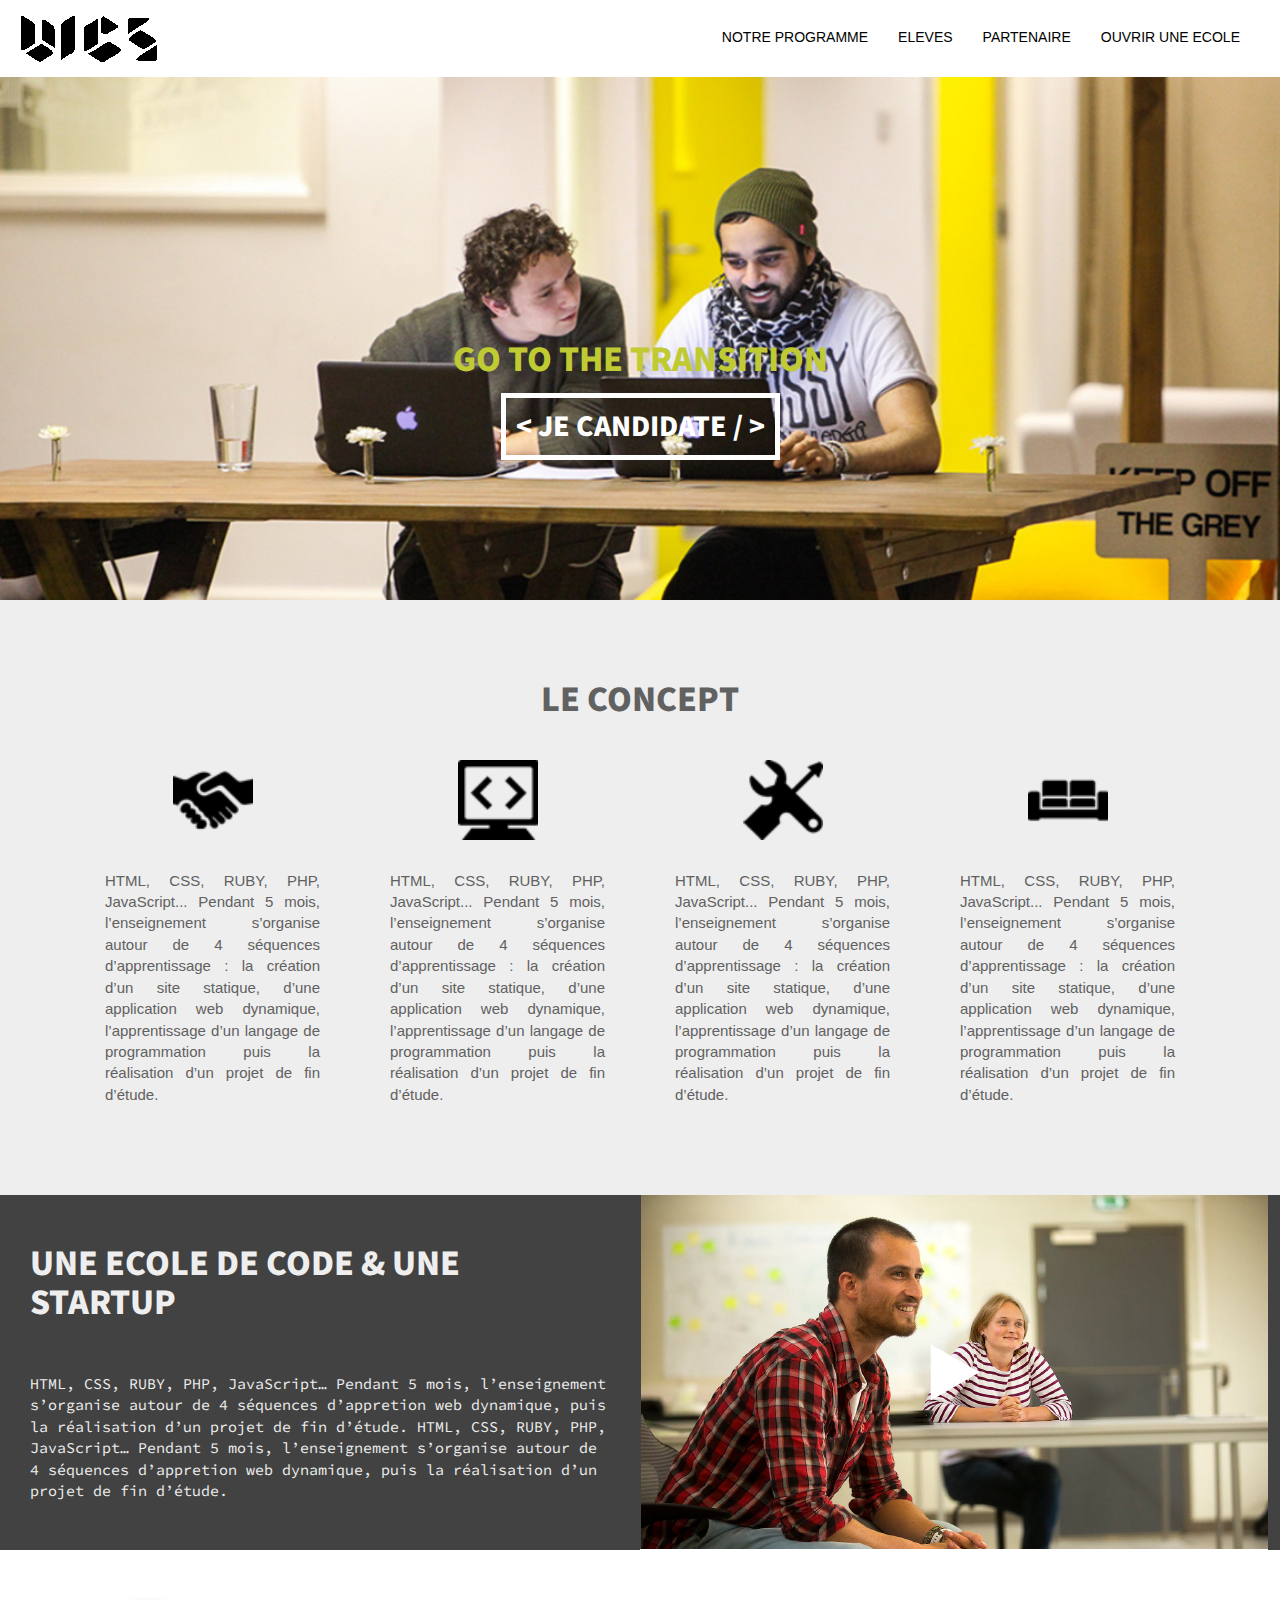
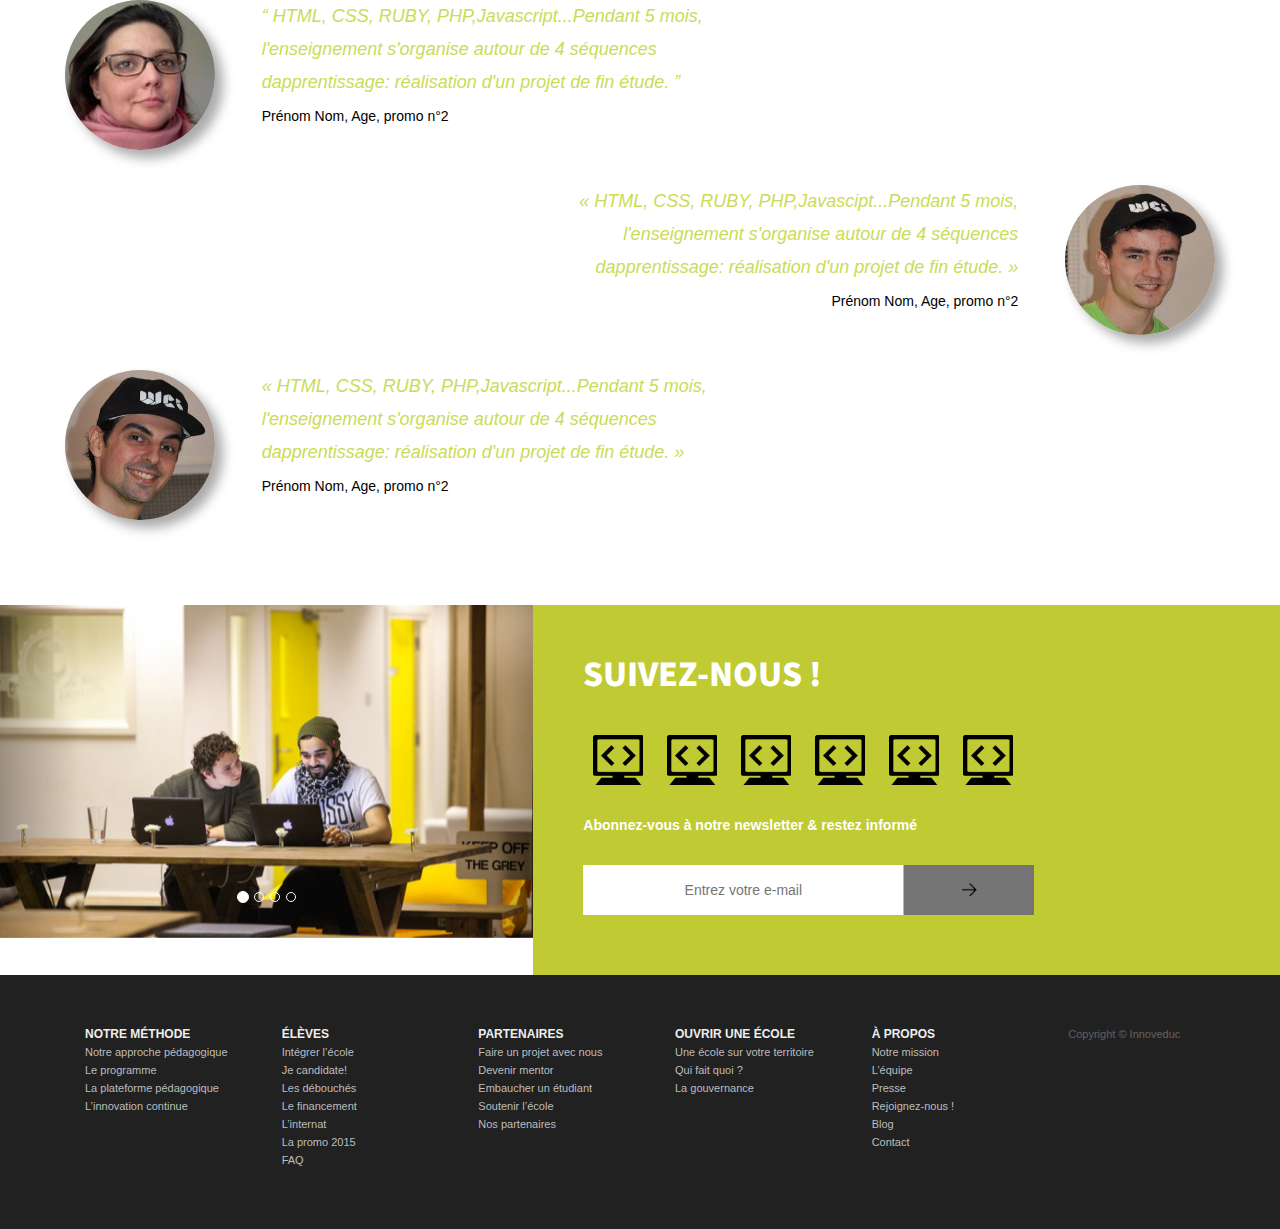
==== homepage.html @ 8ee97c70 "Refonte video" ====
<!DOCTYPE html>
<html>
	<head>
		<meta charset="utf-8">
		<meta http-equive="X-UA-Compatible" content="IE=edge">
		<title>Wild Code School</title>
		<meta name="description" content="ecole de code">
		<link rel="stylesheet" href="css/bootstrap.css">
		<link rel="stylesheet" href="css/style.css">
		<link href='https://fonts.googleapis.com/css?family=Source+Sans+Pro:400,700,900,600,300|Source+Code+Pro:400,500,600,700,900,300' rel='stylesheet' type='text/css'>
	    <!--[if lt IE 9]>
	    	<script src="https://oss.maxcdn.com/html5shiv/3.7.2/html5shiv.min.js"></script>
	    	<script src="https://oss.maxcdn.com/respond/1.4.2/respond.min.js"></script>
	    <![endif]-->
	    <link href="#" rel="icon">
	</head>

	<body>
		<section class="header">
			<div class="container">
				<div class="row">
					<div class="navbar navbar-fixed-top">
						<div class="container nav_bar_contain">
							<div class="navbar-header">
								<a href="#" class="navbar-brand"><img src="img/logo.png" alt="logo wcs"/></a>
								<button class="navbar-toggle" data-toggle="collapse" data-target=".navHeaderCollapse">
									<span class="icon-bar"></span>
									<span class="icon-bar"></span>
									<span class="icon-bar"></span>
								</button>
							</div>
							<div class="collapse navbar-collapse navHeaderCollapse nav_bar_menu">
								<ul class="nav navbar-nav navbar-right">
									<li><a href="#">NOTRE PROGRAMME</a></li>
									<li><a href="#">ELEVES</a></li>
									<li><a href="#">PARTENAIRE</a></li>
									<li><a href="#">OUVRIR UNE ECOLE</a></li>
								</ul>
							</div>
						</div>
					</div>
				</div>
				<div class="row accroche">
					<h1>Go to the transition</h1>
				</div>
				<div class="row bouton">
					<h2><a href="#" alt="je candidate"><span class="bouton_candidat">&lt Je candidate &#47 &gt</span></a></h2>
				</div>
			</div>
		</section>

		<section id="concept">
			<div class="container">
				<h1>Le concept</h1>
				<div class ="row">
					<div class="col-md-3 col-sm-6 col-xs-12">
						<img src="img/concept/handshake-black-50.png" alt="#" />
						<p>HTML, CSS, RUBY, PHP, JavaScript... Pendant 5 mois, l’enseignement s’organise autour de 4 séquences d’apprentissage : la création d’un site statique, d’une application web dynamique, l’apprentissage d’un langage de programmation puis la réalisation d’un projet de fin d’étude.</p>
					</div>
					<div class="col-md-3 col-sm-6 col-xs-12">
						<img src="img/concept/screencode-black-50.png" alt="#" />
						<p>HTML, CSS, RUBY, PHP, JavaScript... Pendant 5 mois, l’enseignement s’organise autour de 4 séquences d’apprentissage : la création d’un site statique, d’une application web dynamique, l’apprentissage d’un langage de programmation puis la réalisation d’un projet de fin d’étude.</p>
					</div>
					<div class="col-md-3 col-sm-6 col-xs-12">
						<img src="img/concept/screwdriver-black-50.png" alt="#" />
						<p>HTML, CSS, RUBY, PHP, JavaScript... Pendant 5 mois, l’enseignement s’organise autour de 4 séquences d’apprentissage : la création d’un site statique, d’une application web dynamique, l’apprentissage d’un langage de programmation puis la réalisation d’un projet de fin d’étude.</p>
					</div>
					<div class="col-md-3 col-sm-6 col-xs-12">
						<img src="img/concept/sofa-black-50.png" alt="#" />
						<p>HTML, CSS, RUBY, PHP, JavaScript... Pendant 5 mois, l’enseignement s’organise autour de 4 séquences d’apprentissage : la création d’un site statique, d’une application web dynamique, l’apprentissage d’un langage de programmation puis la réalisation d’un projet de fin d’étude.</p>
					</div>
				</div>  <!-- FIN DIV .row -->
			</div>   <!--FIN DIV .containre #CONCEPT -->
		</section>

		<section id="section_video">
			<div class="video">
				<h1>une ecole de code & une startup</h1>
				<p>HTML, CSS, RUBY, PHP, JavaScript… Pendant 5 mois, l’enseignement s’organise autour de 4 séquences d’appretion web dynamique, puis la réalisation d’un projet de fin d’étude.
				HTML, CSS, RUBY, PHP, JavaScript… Pendant 5 mois, l’enseignement s’organise autour de 4 séquences d’appretion web dynamique, puis la réalisation d’un projet de fin d’étude.
				</p>
			</div>
			<div class="video">
				<img src="img/image_video.png">
			</div>
		</section>
		<!-- <section id="section_video">
			<div class="row">
				<div class="col-xs-12 col-sm-12 col-md-6 text-video" >
					<h1>une ecole de code & une startup</h1>
					<p>HTML, CSS, RUBY, PHP, JavaScript… Pendant 5 mois, l’enseignement s’organise autour de 4 séquences d’appretion web dynamique, puis la réalisation d’un projet de fin d’étude.</p>
					<p>HTML, CSS, RUBY, PHP, JavaScript… Pendant 5 mois, l’enseignement s’organise autour de 4 séquences d’appretion web dynamique, puis la réalisation d’un projet de fin d’étude.
					HTML, CSS, RUBY, PHP, JavaScript… Pendant 5 mois, l’enseignement s’organise autour de 4 séquences d’appretion web dynamique, puis la réalisation d’un projet de fin d’étude.</p>
				</div>
				<div class="col-xs-12 col-sm-12 col-md-6 video">
					<img src="img/image_video.png">
				</div>
			</div>
		</section>-->

		<section id="temoignages">
			<div class="row">
				<div class="col-xs-12 col-md-2"> 
					<img class="tem1" src= "img/photo_temoignage_1.jpg" alt="photo de profil"/>
				</div>
				<div class="col-xs-12 col-md-9">
					<p class="Para">
					&ldquo; HTML, CSS, RUBY, PHP,Javascript...Pendant 5 mois, 
					l'enseignement s'organise autour de 4 séquences dapprentissage: réalisation d'un projet de fin étude. &rdquo;
					<br/><span>Prénom Nom, Age, promo n°2</span>
					</p>
				</div>
			</div>
			<div class="row">
				<div class="col-xs-12 col-md-2 col-md-push-10">
					<img class="tem2" src="img/photo_temoignage_2.jpg" alt="photo de profil"/>
				</div>
				<div class="col-xs-12 col-md-4 col-md-offset-6 col-md-pull-2">
					<p class="Parap">
					&#171; HTML, CSS, RUBY, PHP,Javascipt...Pendant 5 mois, 
					l'enseignement s'organise autour de 4 séquences dapprentissage: réalisation d'un projet de fin étude. &#187;
					<br/><span>Prénom Nom, Age, promo n°2</span>
					</p>
				</div>
			</div>
			<div class="row">
				<div class="col-xs-12 col-md-2">
					<img class= "tem3" src="img/photo_temoignage_3.jpg" alt="photo de profil"/>
				</div>
				<div class="col-xs-12 col-md-9">
					<p class="Para">
					&#171; HTML, CSS, RUBY, PHP,Javascript...Pendant 5 mois, 
					l'enseignement s'organise autour de 4 séquences dapprentissage: réalisation d'un projet de fin étude. &#187;
					<br/><span>Prénom Nom, Age, promo n°2</span>
					</p>
				</div>
			</div>
		</section>

		<section id="evenement">
			<div class="container">
				<div class="row">
					<div class="col-xs-12 col-sm-5" id="slider">
						<div id="myCarousel" class="carousel slide" data-ride="carousel">
							<!-- Indicators -->
							<ol class="carousel-indicators">
								<li data-target="#myCarousel" data-slide-to="0" class="active"></li>
								<li data-target="#myCarousel" data-slide-to="1"></li>
								<li data-target="#myCarousel" data-slide-to="2"></li>
								<li data-target="#myCarousel" data-slide-to="3"></li>
							</ol>
							<!-- Wrapper for slides -->
							<div class="carousel-inner" role="listbox">
								<div class="item active">
									<img src="img/coworking2.jpg" alt="Coworking" />
								</div>
								<div class="item">
									<img src="img/image_video.png" alt="image_video" />
								</div>
							</div>
							<!-- Left and right controls -->
							<a class="left carousel-control" href="#myCarousel" role="button" data-slide="prev">
								<span class="glyphicon glyphicon-chevron-left" aria-hidden="true"></span>
								<span class="sr-only">Previous</span>
							</a>
							<a class="right carousel-control" href="#myCarousel" role="button" data-slide="next">
								<span class="glyphicon glyphicon-chevron-right" aria-hidden="true"></span>
								<span class="sr-only">Next</span>
							</a>
							</div>
					</div>
					<div class="col-xs-12 col-sm-7" id="newsletter">
						<h1>Suivez-nous !</h1>
						<div class="social">
						<img src="img/concept/screencode-black-50.png" alt="#" />
						<img src="img/concept/screencode-black-50.png" alt="#" />
						<img src="img/concept/screencode-black-50.png" alt="#" />
						<img src="img/concept/screencode-black-50.png" alt="#" />
						<img src="img/concept/screencode-black-50.png" alt="#" />
						<img src="img/concept/screencode-black-50.png" alt="#" />
					</div>
						<p>Abonnez-vous à notre newsletter & restez informé</p>
						<form method="#" action="#">
							<input type="email" placeholder="Entrez votre e-mail"/>
							<input src="img/arrow-right.png" type="image" Value="submit" align="middle"/>
						</form>
					</div>
				</div>
			</div><!-- FIN DIV .container #EVENEMENT -->
		</section>

		<section class="footer">
			<div class="container">
				<div class="row">
					<div class="col-md-2 col-sm-4 col-xs-6">
						<ul>
							<li class="first_field">NOTRE MÉTHODE</li>
							<li>Notre approche pédagogique</li>
							<li>Le programme</li>
							<li>La plateforme pédagogique</li>
							<li>L’innovation continue</li>
						</ul>
					</div>
					<div class="col-md-2 col-sm-4 col-xs-6">
						<ul>
							<li class="first_field">ÉLÈVES</li>
							<li>Intégrer l’école</li>
							<li>Je candidate!</li>
							<li>Les débouchés</li>
							<li>Le financement</li>
							<li>L’internat</li>
							<li>La promo 2015</li>
							<li>FAQ</li>
						</ul>
					</div>
					<div class="col-md-2 col-sm-4 col-xs-6">
						<ul>
							<li class="first_field">PARTENAIRES</li>
							<li>Faire un projet avec nous</li>
							<li>Devenir mentor</li>
							<li>Embaucher un étudiant</li>
							<li>Soutenir l’école</li>
							<li>Nos partenaires</li>
						</ul>
					</div>
					<div class="col-md-2 col-sm-4 col-xs-6">
						<ul>
							<li class="first_field">OUVRIR UNE ÉCOLE</li>
							<li>Une école sur votre territoire</li>
							<li>Qui fait quoi ?</li>
							<li>La gouvernance</li>
						</ul>
					</div>
					<div class="col-md-2 col-sm-4 col-xs-6">
						<ul>
							<li class="first_field">À PROPOS</li>
							<li>Notre mission</li>
							<li>L’équipe</li>
							<li>Presse</li>
							<li>Rejoignez-nous !</li>
							<li>Blog</li>
							<li>Contact</li>
						</ul>	
					</div>
					<div class="col-md-2 col-sm-4 col-xs-6">
						<ul>
							<li class="copyright">Copyright © Innoveduc</li>
						</ul>
					</div>
				</div>
			</div>
		</section>
		<script src="js/jquery.js"></script>
		<script src="js/bootstrap.js"></script>
	</body>
</html>
---- css/style.css ----
/*------------------------------------*\
    $Tables des matieres

GENERAL..............CSS général du site ;
NAVBAR...............Style du menu de navigation ;
HEADER---------------Style bloc: NAV + IMG PREZ;
CONCEPT..............Style bloc: concept ;
VIDEO----------------Style bloc: Vidéo + Texte ;
TEMOIGNAGES..........Style bloc: Témoignages des élèves ;
EVENEMENT------------Style bloc: "suivez nous" / Slider des évènements ;
NEWSLETTER...........Style bloc: "Suivez-nous" / Inscription newsletter ;
FOOTER...............Style bloc: footer ;

	Faites une recherche (CTRL+F) de $ puis entrer pour naviguer entre les 
	différentes sections du document.

*** /!\ RESPONSIVE------>> En bas de chaque section


\*------------------------------------*/




/*------------------------------------*\
    			$  GENERAL
\*------------------------------------*/

body{
	margin: 0;
}

.row{
	padding: 0;
	margin: 0;
}

.container{
	width: 100%;
	padding-right: 0px;
    padding-left: 0px;
}

h1, h2, h3, h4, h5, h6{
	text-transform: uppercase;
	font-family: 'Source Sans Pro', sans-serif;
	font-weight: 800;
}

img{
	max-width: 100%;
	height: auto;
}

/*---- RESPONSIVE GENERAL------*/
/*
@media (max-width: 768px) {   /* < 768px est la définition d'un smartphone pour Bootstrap 
														= Restons sur lâ même convention... (?)*/  /*
	
} */


/*------------------------------------*\
    			$ Navbar
\*------------------------------------*/

.nav_bar_contain{
	height: 77px;
	padding-left: 20px;
	padding-right: 40px;
	background: rgb(255,255,255);
}

.nav_bar_menu{
	margin-top: 12px;
}

.nav_bar_menu{
	background-color: rgba(255,255,255,0.8);
}

.nav > li > a:hover{
  text-decoration: none;
  background-color: none;
}
.nav > li > a:focus{
	background-color: none;
}

.nav_bar_menu a{
	color: black;
	text-transform: none;
}

.navbar-toggle{
	margin-top: 20px;
	background: rgba(0,0,0,0.5);
}

.navbar-toggle .icon-bar {
	background-color: #cbdb57;
}


/*-------RESPONSIVE for NAVBAR---------*/

/*
@media (max-width: 768px) {   /* < 768px est la définition d'un smartphone pour Bootstrap 
														= Restons sur lâ même convention... (?)*/  /*
	
} */

/*------------------------------------*\
    			$ HEADER
\*------------------------------------*/

.header{
	background-image: url(../img/coworking2.jpg);
	background-repeat: no-repeat;
	background-size: cover;
	background-position: center;
	height: 600px;
	position: relative;
}

.accroche{
	width: 100%;
	height: 50px;
	position: absolute;
	bottom: 230px;
	text-align: center;
}

.accroche h1{
/*	color: #cbdb57*/;
	color: #C0CA33;
}

.bouton a:hover{
	text-decoration: none;
	/*color: green;*/
}

.bouton{
	width: 100%;
	height: 50px;
	position: absolute;
	bottom: 160px;
	text-align: center;
}

.bouton span{
	border: 5px solid #FEFEFE;
	color: white;
	padding: 7px 10px;
}

.bouton span:hover{
	background-color: #C0CA33;
}


/*---------RESPONSIVE for HEADER----------*/

/*
@media (max-width: 768px) {   /* < 768px est la définition d'un smartphone pour Bootstrap 
														= Restons sur lâ même convention... (?)*/  /*
	
} */

/*-------------------*\
	   $ CONCEPT
\*-------------------*/


#concept{
	text-align: center;
	padding: 50px 70px 70px 70px;
	color: #616161;
	background-color: #EEE;
}

#concept h1{ margin: 30px 0 30px 0;}

#concept p{
	text-align: justify;
	word-wrap: break-word;
	margin: 20px;
	font-size: 15px;
}

#concept img{   /* passage de 50px à 80px pour la taille des images
						--> Demander icônes "concept" en 80/80px *.png au graphiste ou *.svg  */
	height: 80px;
	width: 80px;
	margin: 10px;
}



/*----RESPONSIVE for CONCEPT -----*/

@media (max-width: 768px){    /* < 768px est la définition d'un smartphone pour Bootstrap 
														= Restons sur lâ même convention... (?)*/
	#concept{padding: 10px;}
	#concept img{margin-bottom: 0px;}
	#concept p{margin: 15px 10px 40px;}
}




/*------------------------------------*\
    			$ VIDEO
\*------------------------------------*/

#section_video{
	font-size: 0;
	color: #EEEEEE;
		background: #424242;
}

.video{
	width: 50%;
	display: inline-block;
	vertical-align: middle;
}

.video h1{
	padding: 20px 30px 10px 30px;
}

.video p{
	padding: 30px;
	color: #EEEEEE;
	font-family: 'Source Code Pro';
	font-size: 15px;
}

/*
#section_video{
	background: #424242;
	position: relative;
}

/*.text-video{
	display: inline-block;
	vertical-align: middle; */
/*	position: absolute;
	top: 50%;
	left: 25%;
	transform: translate(-20%, 6%);
}*/
/*
.text-video{margin: 15px 10px;}

.text-video h1{margin-bottom: 20px;}

#section_video p, #section_video h1{
	text-align: left;
	color: #EEEEEE;
}

#section_video p{
	font-family: 'Source Code Pro';
	font-size: 15px;
}

.video{padding: 0;}

.video img{width: 100%;}
*/



/*........RESPONSIVE for VIDEO.........*/

@media (max-width: 768px) {/* < 768px est la définition d'un smartphone pour Bootstrap 
														= Restons sur lâ même convention... (?)*/
	.video img {text-align: center;}

	#section_video h1, #section_video p{
		text-align: center;
		padding: 10px 8px;
		margin-top: 0;
	}

	.video{
		display: block;
		width: 100%
	}
}


/*------------------------------------*\
    			$ TEMOIGNAGES
\*------------------------------------*/

#temoignages{
	margin: 50px;
}

.tem1{
	overflow: hidden;
	border-radius: 200px;
	width: 150px;
	height: 150px;
	margin: 0px auto 35px;
	box-shadow: 8px 8px 12px #AAA;
	float: left;
	display: block;
}

.vcenter{
  	align-items: center;
  	justify-content: center;
  	flex-direction: row;
	margin-bottom: 35px;	
	margin-left: 40px;
	margin-top: 40px;
}

.tem2{
	overflow: hidden;
	border-radius: 200px;
	width: 150px;
	height: 150px;
	margin: 0px auto 35px;
	box-shadow: 8px 8px 12px #AAA;
	float: right;
	display: block;
}

.tem3{
	overflow: hidden;
	border-radius: 200px;
	width: 150px;
	height: 150px;
	margin: 0px auto 35px;
	box-shadow: 8px 8px 12px #AAA;
	float: left;
	display: block;
}		

.Para{
	color: #cbdb57;
	text-align: left;
	font-size: 18px;
	width: 486px;
	line-height: 33px;
	font-style: italic;
	margin-bottom: 0;
}

.Parap{
	color: #cbdb57;
	text-align: right;
	font-size:18px;
	width: 486px;
	line-height: 33px;
	float: right;
	font-style: italic;
	margin-bottom: 0;
}

.Para span, .Parap span{
	color: black;
	font-style: normal;
	font-size: 14px;
}


/*---- RESPONSIVE for TEMOIGNGAGES------*/
/*
@media (max-width: 768px) {   /* < 768px est la définition d'un smartphone pour Bootstrap 
														= Restons sur lâ même convention... (?)*/  /*
	
} */


/*-------------------*\
	   $ EVENEMENT
\*-------------------*/


#slider{
    padding-left: 0px;
    padding-right: 0px;
}



/*-------- RESPONSIVE for EVENEMENT & SLIDER------*/

/*
@media (max-width: 768px) {   /* < 768px est la définition d'un smartphone pour Bootstrap 
														= Restons sur lâ même convention... (?)*/  /*
	
} */


/*-------------------*\
	   $ NEWSLETTER
\*-------------------*/

#newsletter{
	background-color: #C0CA33;
	padding: 30px;
	color: white;
	font-weight: 600;
	padding: 30px 50px;
}


.social img{margin: 30px 10px;}


#newsletter form{
	/*text-align: center;
	*/margin: 30px;
	margin-left: 0;
}

#newsletter form input{
	vertical-align: middle;
	border: none;
	height: 50px;
}
#newsletter input[type="email"]{
	width: 320px;
	color: black;
	padding: 5px;
	font-weight: normal;
	text-align: center;
}

#newsletter input[type="image"]{
	width: 130px;
	position: relative;
	left: -3px;
	background-color: #757575;
	padding: 15px 55px;
}


/*-------RESPONSIVE for NEWSLETTER -------*/

/*
@media (max-width: 768px) {   /* < 768px est la définition d'un smartphone pour Bootstrap 
														= Restons sur lâ même convention... (?)*/  /*
	
} */


/*------------------------------------*\
    			$ FOOTER
\*------------------------------------*/

.footer{
	padding: 50px 50px;
	background-color: #212121;
	line-height: 18px;
	font-size: 11px;
}


.footer li{
	color: #BDBDBD;
}
	
ul .first_field{
	font-weight: bold;
	color: #EEEEEE;
	font-size: 12px;
}

ul .copyright{
	color: #616161;
}

.footer div{
	padding: 0 0;
}

.footer ul{
	list-style: none;
	padding-left: 35px;
}

.p_concept p{
	margin: 0;
}

/*----- RESPONSIVE for FOOTER---------*/

/*
@media (max-width: 768px) {   /* < 768px est la définition d'un smartphone pour Bootstrap 
														= Restons sur lâ même convention... (?)*/  /*
	
} */
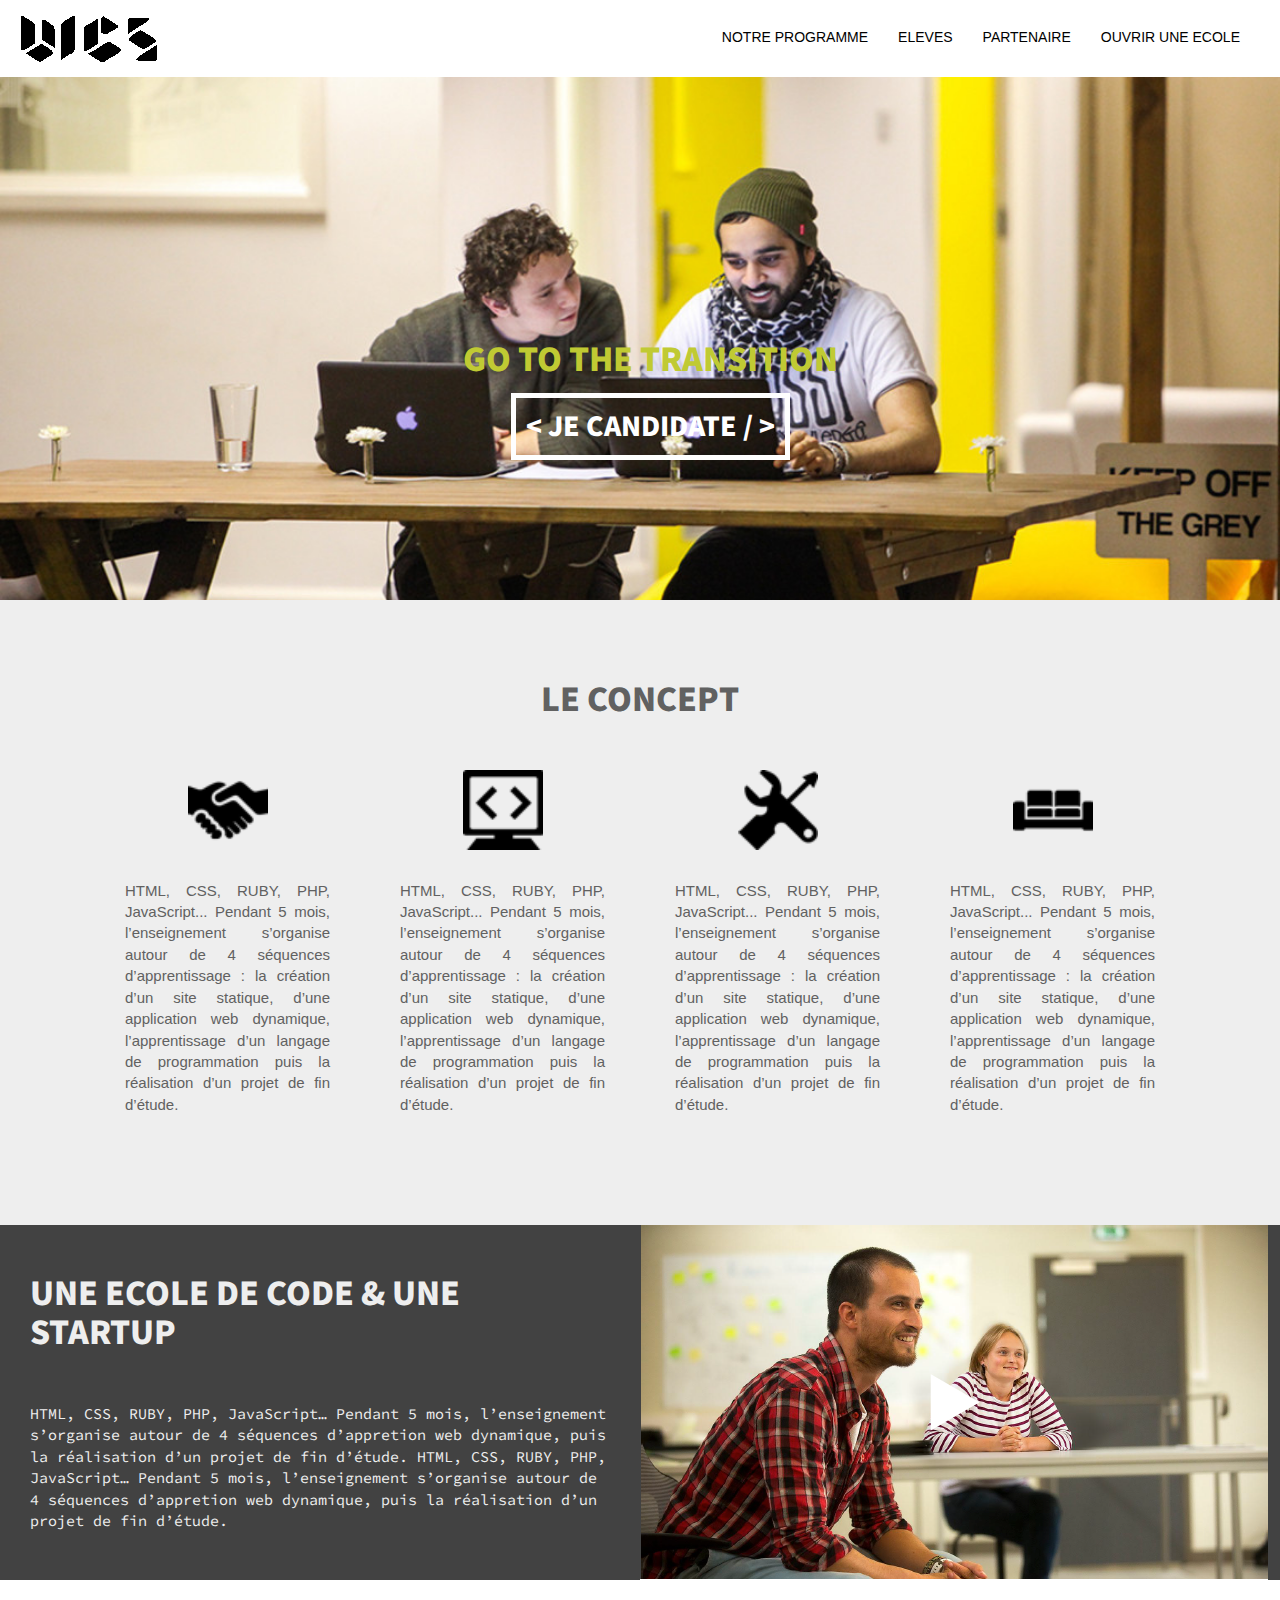
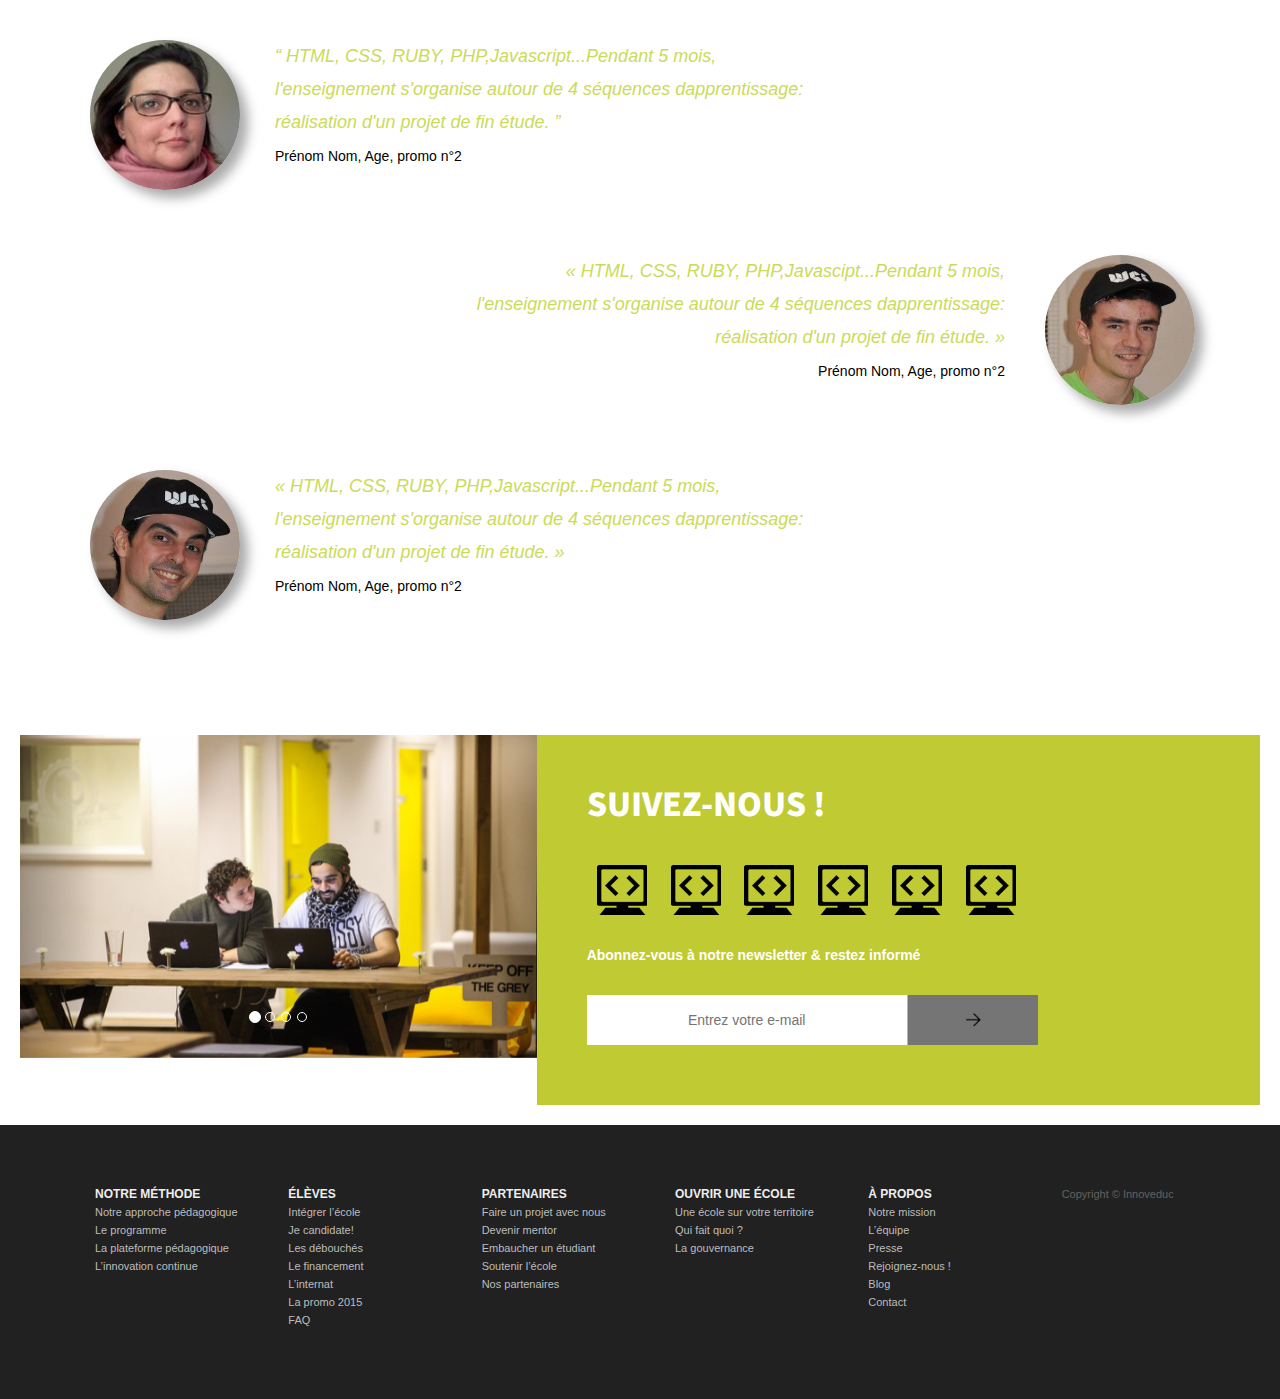
==== commit ffe21373: "Merge branch 'maxime' into develop" ====
--- a/homepage.html
+++ b/homepage.html
@@ -103,7 +103,7 @@
 				<div class="col-xs-12 col-md-2"> 
 					<img class="tem1" src= "img/photo_temoignage_1.jpg" alt="photo de profil"/>
 				</div>
-				<div class="col-xs-12 col-md-9">
+				<div class="col-xs-12 col-md-6 col-md offset-4" text-align="center">
 					<p class="Para">
 					&ldquo; HTML, CSS, RUBY, PHP,Javascript...Pendant 5 mois, 
 					l'enseignement s'organise autour de 4 séquences dapprentissage: réalisation d'un projet de fin étude. &rdquo;
@@ -115,11 +115,11 @@
 				<div class="col-xs-12 col-md-2 col-md-push-10">
 					<img class="tem2" src="img/photo_temoignage_2.jpg" alt="photo de profil"/>
 				</div>
-				<div class="col-xs-12 col-md-4 col-md-offset-6 col-md-pull-2">
+				<div class="col-xs-12 col-md-6 col-md-offset-4 col-md-pull-2"text-align="center">
 					<p class="Parap">
 					&#171; HTML, CSS, RUBY, PHP,Javascipt...Pendant 5 mois, 
 					l'enseignement s'organise autour de 4 séquences dapprentissage: réalisation d'un projet de fin étude. &#187;
-					<br/><span>Prénom Nom, Age, promo n°2</span>
+					<br/><span>Prénom Nom, Age, promo n°2</span>				
 					</p>
 				</div>
 			</div>
@@ -127,7 +127,7 @@
 				<div class="col-xs-12 col-md-2">
 					<img class= "tem3" src="img/photo_temoignage_3.jpg" alt="photo de profil"/>
 				</div>
-				<div class="col-xs-12 col-md-9">
+				<div class="col-xs-12 col-md-6 col-md offset-4" text-align="center">
 					<p class="Para">
 					&#171; HTML, CSS, RUBY, PHP,Javascript...Pendant 5 mois, 
 					l'enseignement s'organise autour de 4 séquences dapprentissage: réalisation d'un projet de fin étude. &#187;
--- a/css/style.css
+++ b/css/style.css
@@ -297,8 +297,13 @@
     			$ TEMOIGNAGES
 \*------------------------------------*/
 
+.row{margin: 10px;
+	padding: 10px 10px;
+}
+
 #temoignages{
 	margin: 50px;
+	
 }
 
 .tem1{
@@ -308,7 +313,6 @@
 	height: 150px;
 	margin: 0px auto 35px;
 	box-shadow: 8px 8px 12px #AAA;
-	float: left;
 	display: block;
 }
 
@@ -328,8 +332,8 @@
 	height: 150px;
 	margin: 0px auto 35px;
 	box-shadow: 8px 8px 12px #AAA;
+	display: block;
 	float: right;
-	display: block;
 }
 
 .tem3{
@@ -339,7 +343,6 @@
 	height: 150px;
 	margin: 0px auto 35px;
 	box-shadow: 8px 8px 12px #AAA;
-	float: left;
 	display: block;
 }		
 
@@ -347,17 +350,18 @@
 	color: #cbdb57;
 	text-align: left;
 	font-size: 18px;
-	width: 486px;
+	width: ;
 	line-height: 33px;
 	font-style: italic;
 	margin-bottom: 0;
+
 }
 
 .Parap{
 	color: #cbdb57;
 	text-align: right;
 	font-size:18px;
-	width: 486px;
+	width: ;
 	line-height: 33px;
 	float: right;
 	font-style: italic;
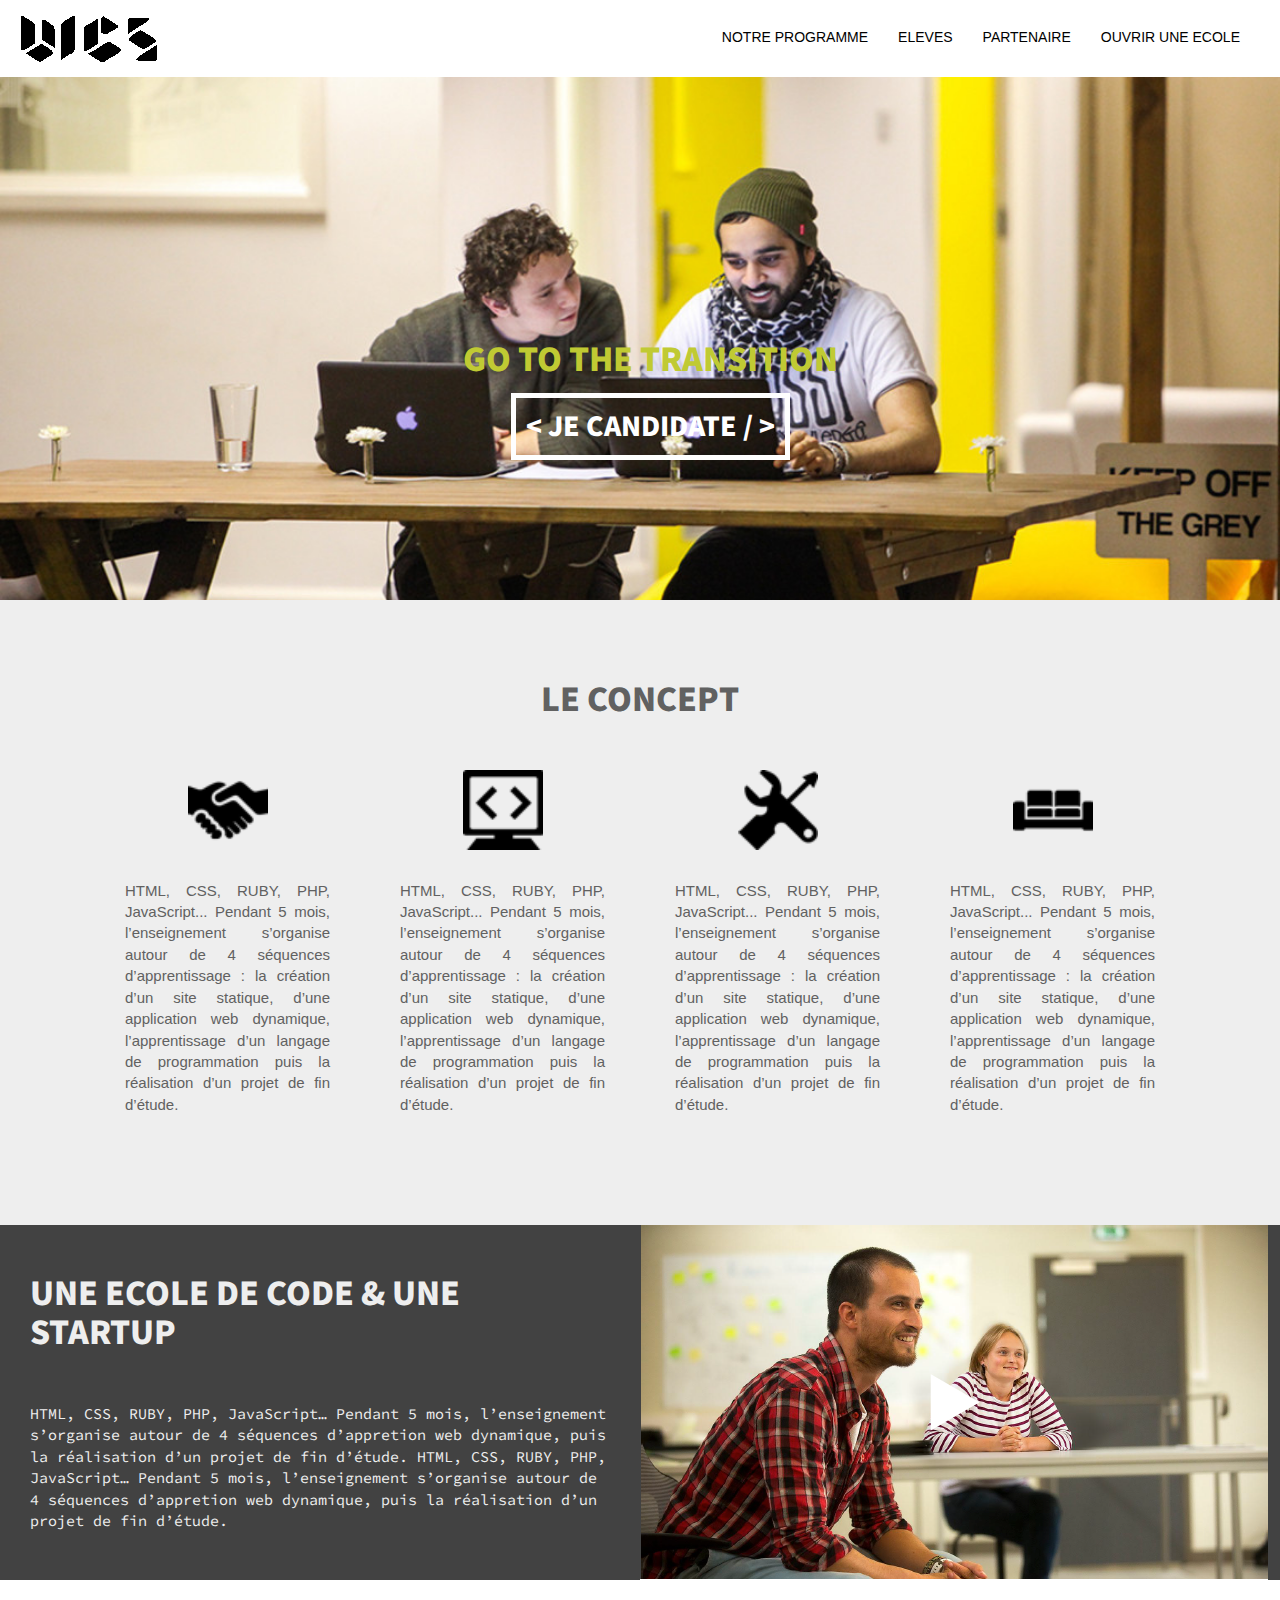
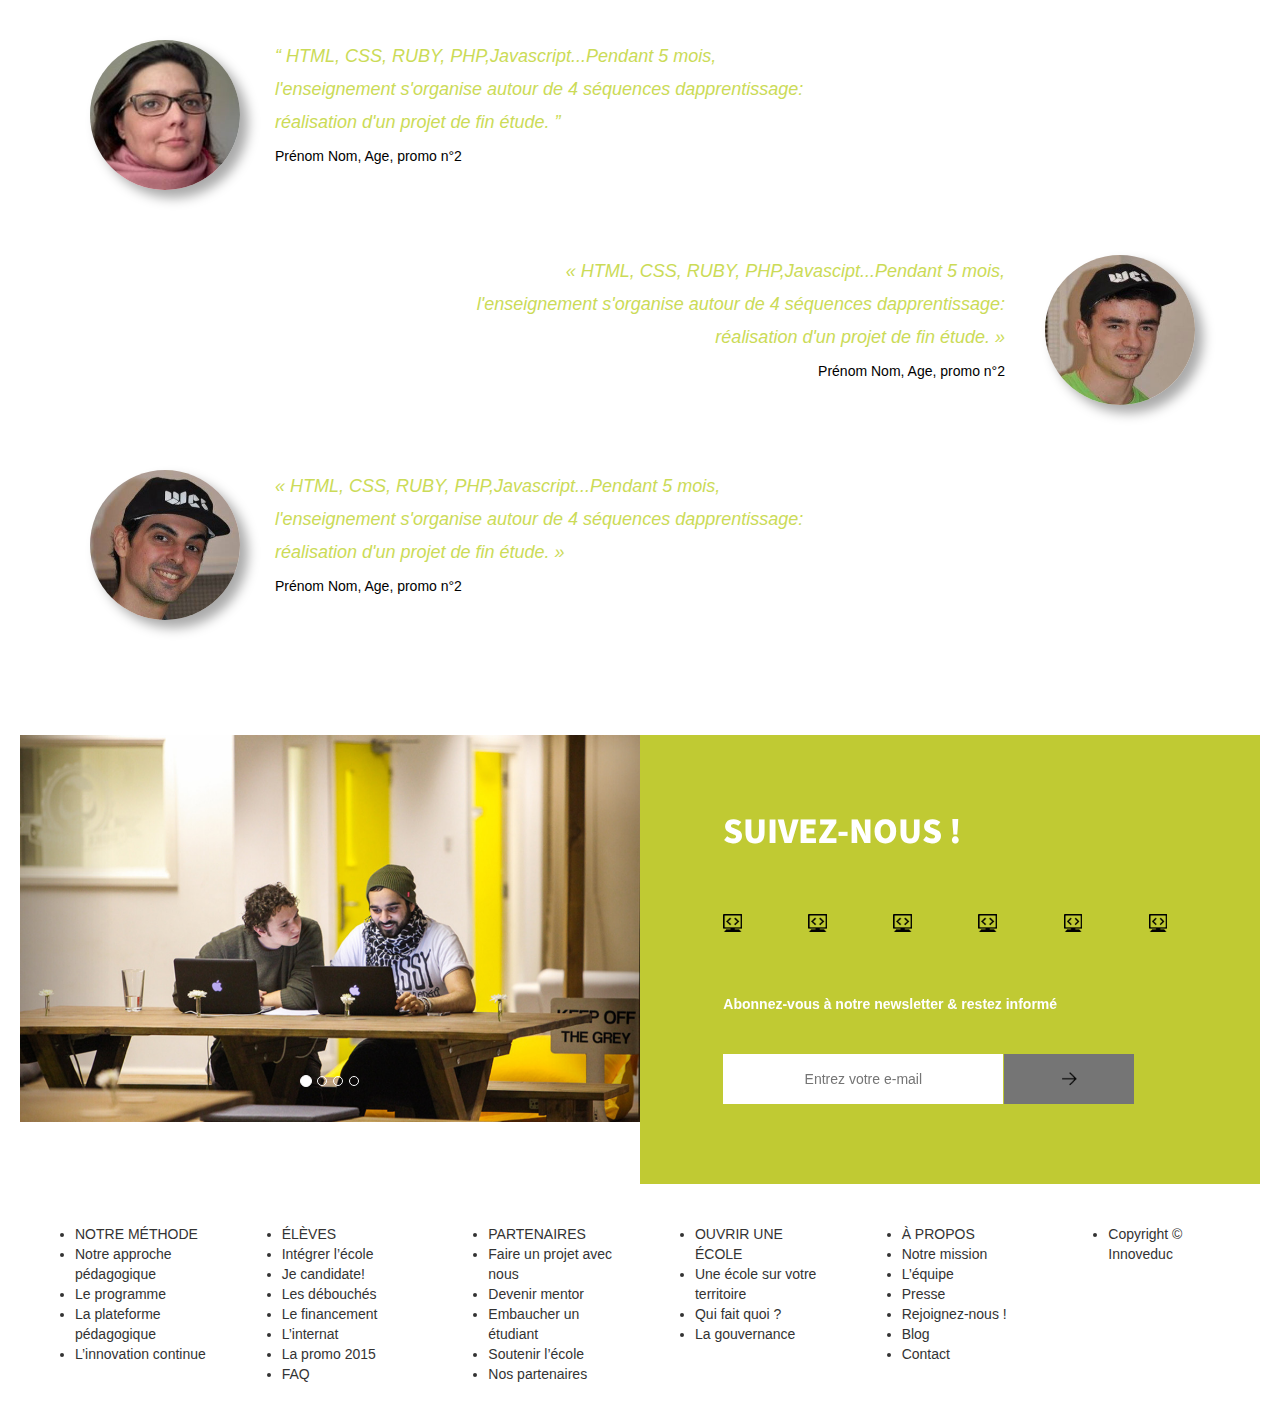
==== commit 81566c7c: "Merge branch 'flo' into develop" ====
--- a/homepage.html
+++ b/homepage.html
@@ -140,7 +140,7 @@
 		<section id="evenement">
 			<div class="container">
 				<div class="row">
-					<div class="col-xs-12 col-sm-5" id="slider">
+					<div class="col-xs-12 col-sm-6" id="slider">
 						<div id="myCarousel" class="carousel slide" data-ride="carousel">
 							<!-- Indicators -->
 							<ol class="carousel-indicators">
@@ -169,21 +169,46 @@
 							</a>
 							</div>
 					</div>
-					<div class="col-xs-12 col-sm-7" id="newsletter">
-						<h1>Suivez-nous !</h1>
-						<div class="social">
-						<img src="img/concept/screencode-black-50.png" alt="#" />
-						<img src="img/concept/screencode-black-50.png" alt="#" />
-						<img src="img/concept/screencode-black-50.png" alt="#" />
-						<img src="img/concept/screencode-black-50.png" alt="#" />
-						<img src="img/concept/screencode-black-50.png" alt="#" />
-						<img src="img/concept/screencode-black-50.png" alt="#" />
-					</div>
-						<p>Abonnez-vous à notre newsletter & restez informé</p>
-						<form method="#" action="#">
-							<input type="email" placeholder="Entrez votre e-mail"/>
-							<input src="img/arrow-right.png" type="image" Value="submit" align="middle"/>
-						</form>
+					<div class="col-xs-12 col-sm-6" id="newsletter">
+						<div class="row row1">
+							<div class="col-sm-11 col-sm-offset-1">
+								<h1>Suivez-nous !</h1>
+							</div>
+						</div>
+						<div class="row row2">
+							<div class="col-xs-1 col-sm-1 col-md-1 col-xs-offset-1 first_pictogramme">
+								<img src="img/concept/screencode-black-50.png" alt="#" />
+							</div>
+							<div class="col-xs-1 col-sm-1 col-md-1 col-xs-offset-1 pictogramme">
+								<img src="img/concept/screencode-black-50.png" alt="#" />
+							</div>
+							<div class="col-xs-1 col-sm-1 col-md-1 col-xs-offset-1 pictogramme">
+								<img src="img/concept/screencode-black-50.png" alt="#" />
+							</div>
+							<div class="col-xs-1 col-sm-1 col-md-1 col-xs-offset-1 pictogramme">
+								<img src="img/concept/screencode-black-50.png" alt="#" />
+							</div>
+							<div class="col-xs-1 col-sm-1 col-md-1 col-xs-offset-1 pictogramme">
+								<img src="img/concept/screencode-black-50.png" alt="#" />
+							</div>
+							<div class="col-xs-1 col-sm-1 col-md-1 col-xs-offset-1 pictogramme">
+								<img src="img/concept/screencode-black-50.png" alt="#" />
+							</div>
+						</div>
+						<div class="row row3">
+							<div class="col-xs-11 col-xs-offset-1">
+								<p>Abonnez-vous à notre newsletter & restez informé</p>
+							</div>
+						</div>
+						<div class="row row4">
+							<div class="col-xs-11 col-xs-offset-1">
+								<form method="#" action="#">
+									<input type="email" placeholder="Entrez votre e-mail"/>
+									<input src="img/arrow-right.png" type="image" Value="submit" align="middle"/>
+								</form>
+							</div>
+						</div>
+						
 					</div>
 				</div>
 			</div><!-- FIN DIV .container #EVENEMENT -->
--- a/css/style.css
+++ b/css/style.css
@@ -102,7 +102,6 @@
 	background-color: #cbdb57;
 }
 
-
 /*-------RESPONSIVE for NAVBAR---------*/
 
 /*
@@ -160,6 +159,14 @@
 	background-color: #C0CA33;
 }
 
+@media (max-width: 768px){
+	.accroche{
+		bottom: 150px;
+	}
+	.bouton{
+		bottom: 50px;
+	}
+}
 
 /*---------RESPONSIVE for HEADER----------*/
 
@@ -410,14 +417,10 @@
 
 #newsletter{
 	background-color: #C0CA33;
-	padding: 30px;
 	color: white;
 	font-weight: 600;
-	padding: 30px 50px;
-}
-
-
-.social img{margin: 30px 10px;}
+	padding: 30px 0px;
+}
 
 
 #newsletter form{
@@ -432,7 +435,7 @@
 	height: 50px;
 }
 #newsletter input[type="email"]{
-	width: 320px;
+	width: 280px;
 	color: black;
 	padding: 5px;
 	font-weight: normal;
@@ -447,6 +450,62 @@
 	padding: 15px 55px;
 }
 
+#newsletter .row1{
+	margin-top: 17px;
+}
+
+#newsletter .row2{
+	margin-top: 30px;
+}
+
+#newsletter .row3{
+	margin-top: 42px;
+}
+
+#newsletter .row4 form{
+	margin-top: 0px;
+}
+
+.pictogramme{
+	margin-left: 6.333333%;
+}
+
+.first_pictogramme{
+
+}
+
+
+@media (max-width: 1040px) {
+	#newsletter input[type="image"]{
+		left: 0px;
+	}
+	.pictogramme, .first_pictogramme{
+		margin-top: 6px;
+	}
+	#newsletter input[type="email"]{
+	width: 250px;
+	}
+}
+
+@media (max-width: 1040px) {
+	#newsletter .row1{
+		margin-top: 0px;
+	}
+	#newsletter .row2{
+		margin-top: 10px;
+	}
+
+	#newsletter .row3{
+		margin-top: 15px;
+	}
+
+	#newsletter .row4 form{
+		margin-top: 0px;
+	}
+	#newsletter{
+		padding: 0px 0px;
+	}
+
 
 /*-------RESPONSIVE for NEWSLETTER -------*/
 
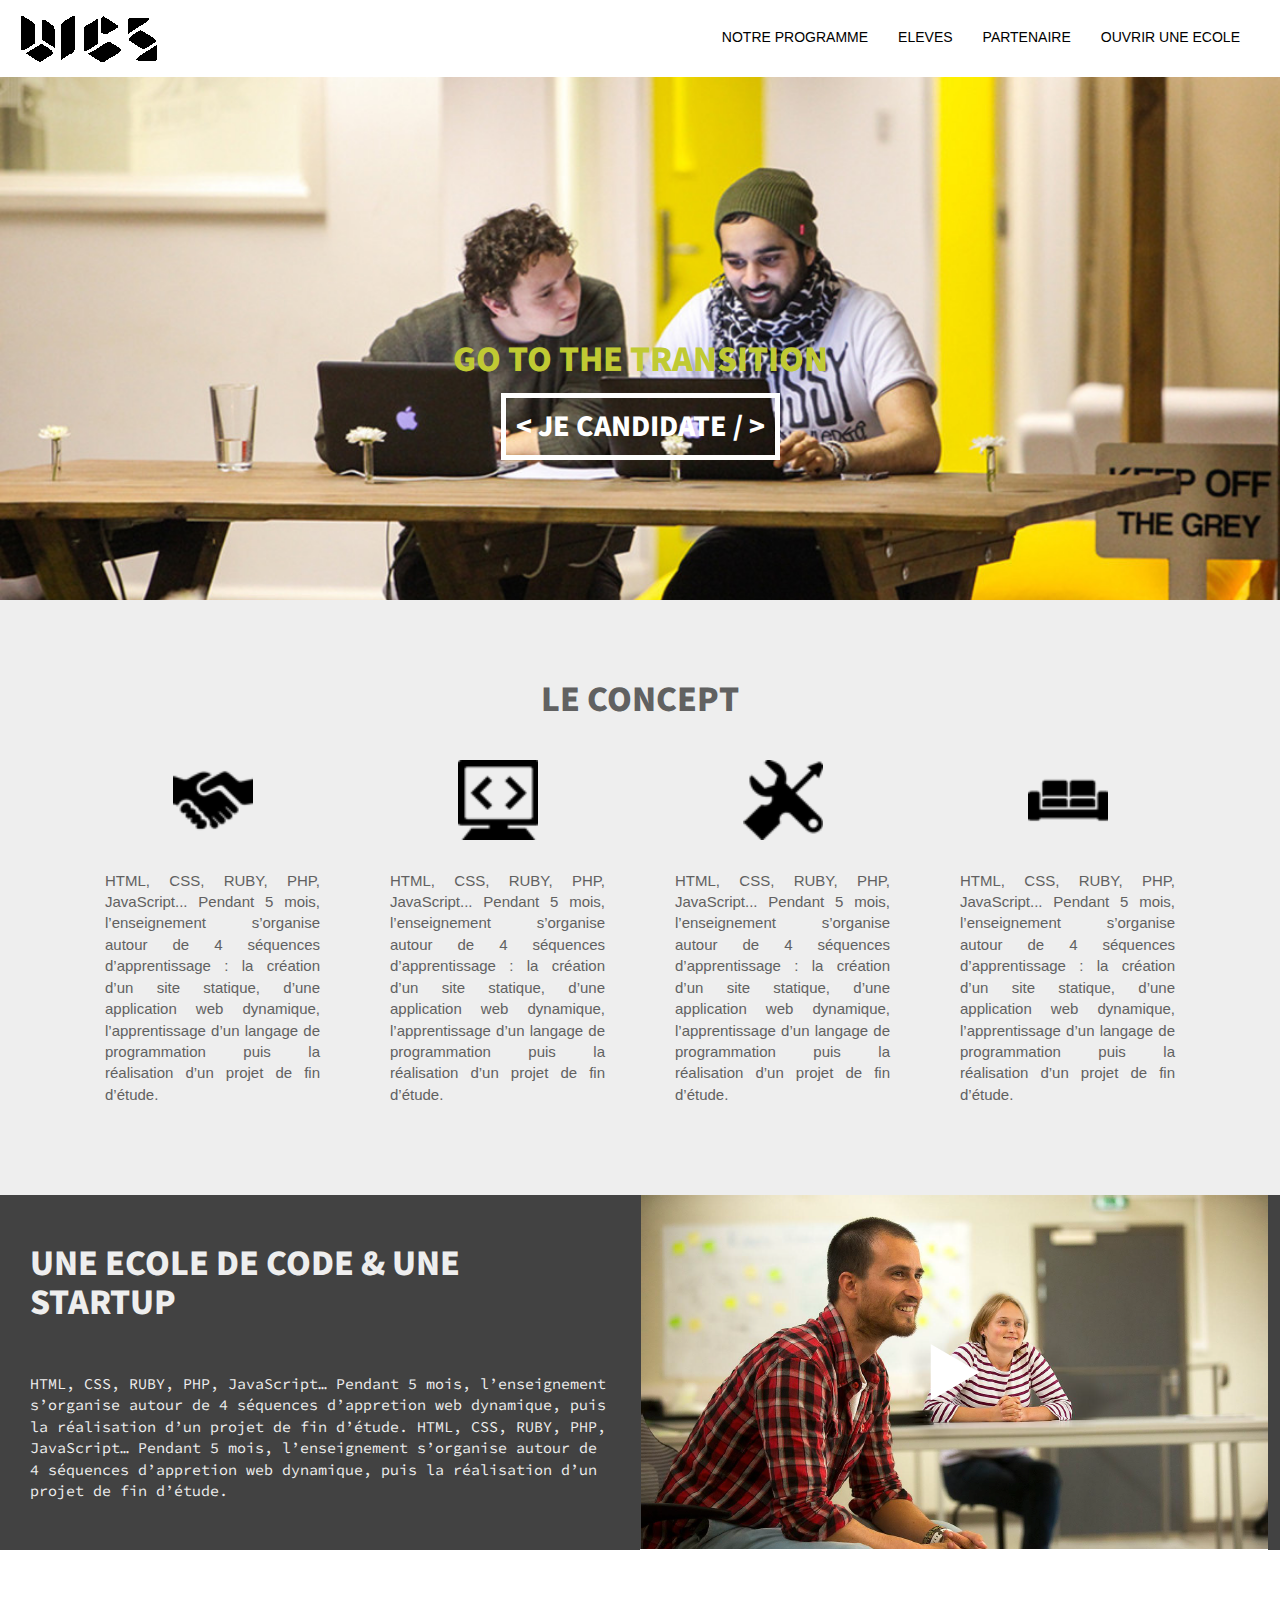
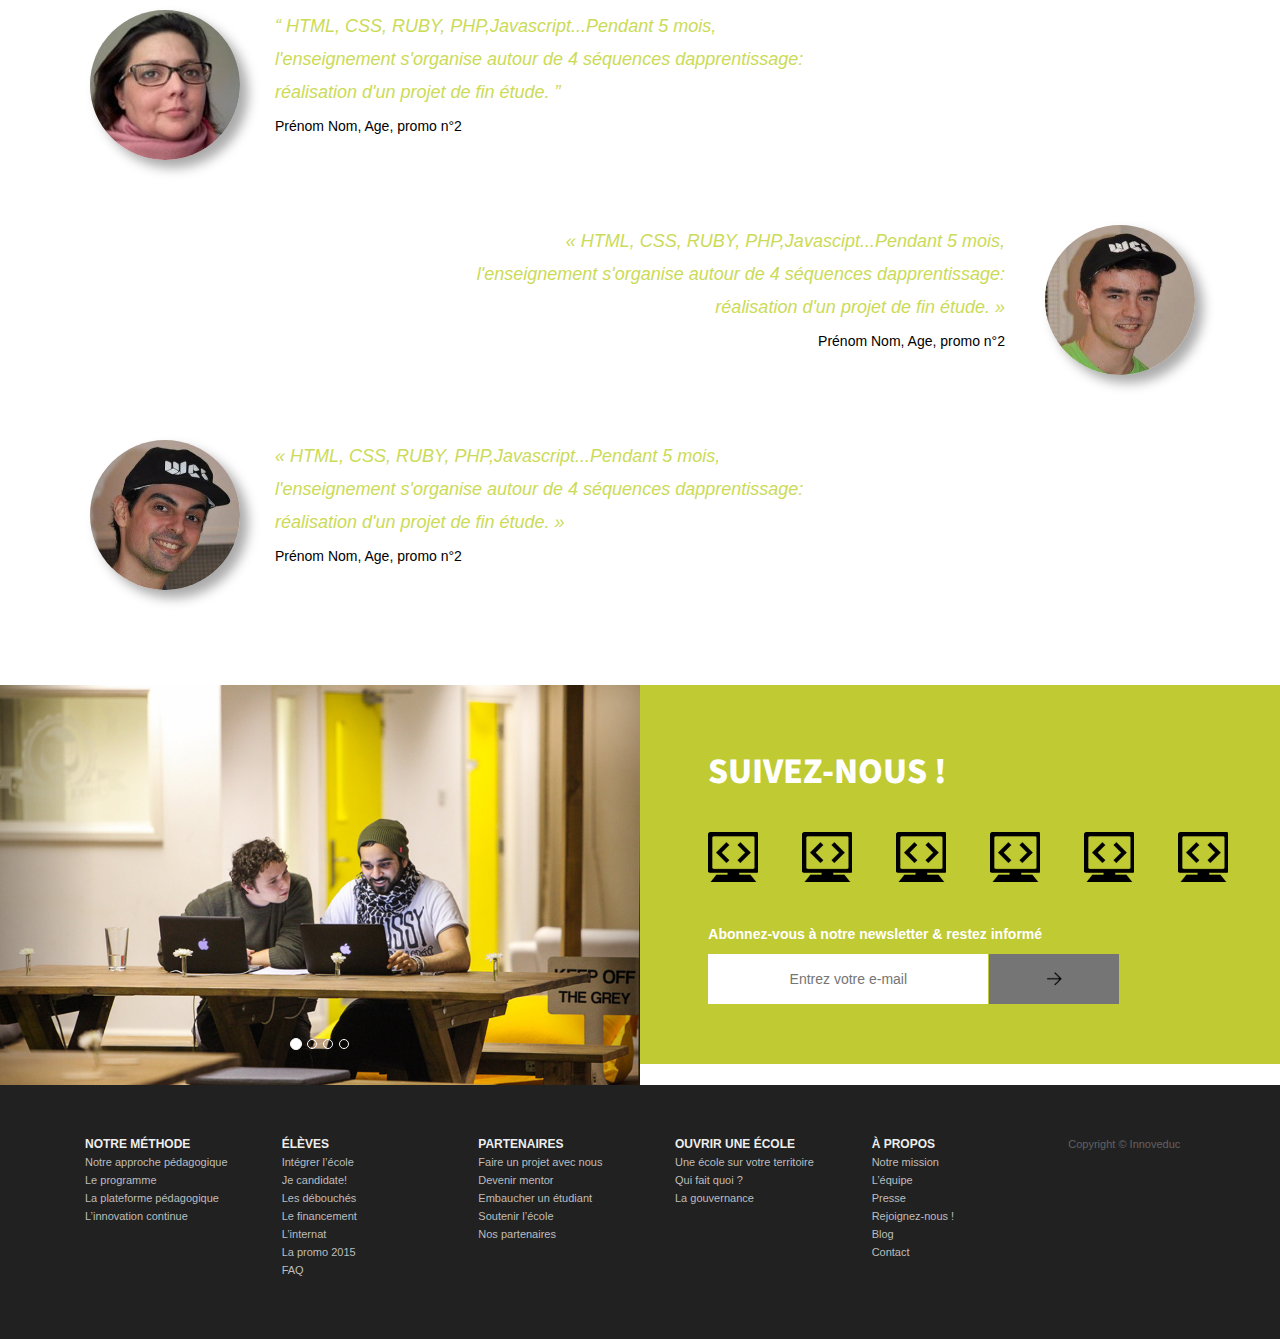
==== commit 8bb9f386: "modif row" ====
--- a/homepage.html
+++ b/homepage.html
@@ -99,7 +99,7 @@
 		</section>-->
 
 		<section id="temoignages">
-			<div class="row">
+			<div class="row row_temoignage">
 				<div class="col-xs-12 col-md-2"> 
 					<img class="tem1" src= "img/photo_temoignage_1.jpg" alt="photo de profil"/>
 				</div>
@@ -111,7 +111,7 @@
 					</p>
 				</div>
 			</div>
-			<div class="row">
+			<div class="row row_temoignage">
 				<div class="col-xs-12 col-md-2 col-md-push-10">
 					<img class="tem2" src="img/photo_temoignage_2.jpg" alt="photo de profil"/>
 				</div>
@@ -123,7 +123,7 @@
 					</p>
 				</div>
 			</div>
-			<div class="row">
+			<div class="row row_temoignage">
 				<div class="col-xs-12 col-md-2">
 					<img class= "tem3" src="img/photo_temoignage_3.jpg" alt="photo de profil"/>
 				</div>
@@ -171,7 +171,7 @@
 					</div>
 					<div class="col-xs-12 col-sm-6" id="newsletter">
 						<div class="row row1">
-							<div class="col-sm-11 col-sm-offset-1">
+							<div class="col-xs-11 col-xs-offset-1">
 								<h1>Suivez-nous !</h1>
 							</div>
 						</div>
@@ -278,4 +278,4 @@
 		<script src="js/jquery.js"></script>
 		<script src="js/bootstrap.js"></script>
 	</body>
-</html>
+</html>--- a/css/style.css
+++ b/css/style.css
@@ -48,10 +48,10 @@
 	font-weight: 800;
 }
 
-img{
+/*img{
 	max-width: 100%;
 	height: auto;
-}
+}*/
 
 /*---- RESPONSIVE GENERAL------*/
 /*
@@ -304,7 +304,8 @@
     			$ TEMOIGNAGES
 \*------------------------------------*/
 
-.row{margin: 10px;
+.row_temoignage{
+	margin: 10px;
 	padding: 10px 10px;
 }
 
@@ -505,7 +506,7 @@
 	#newsletter{
 		padding: 0px 0px;
 	}
-
+}
 
 /*-------RESPONSIVE for NEWSLETTER -------*/
 
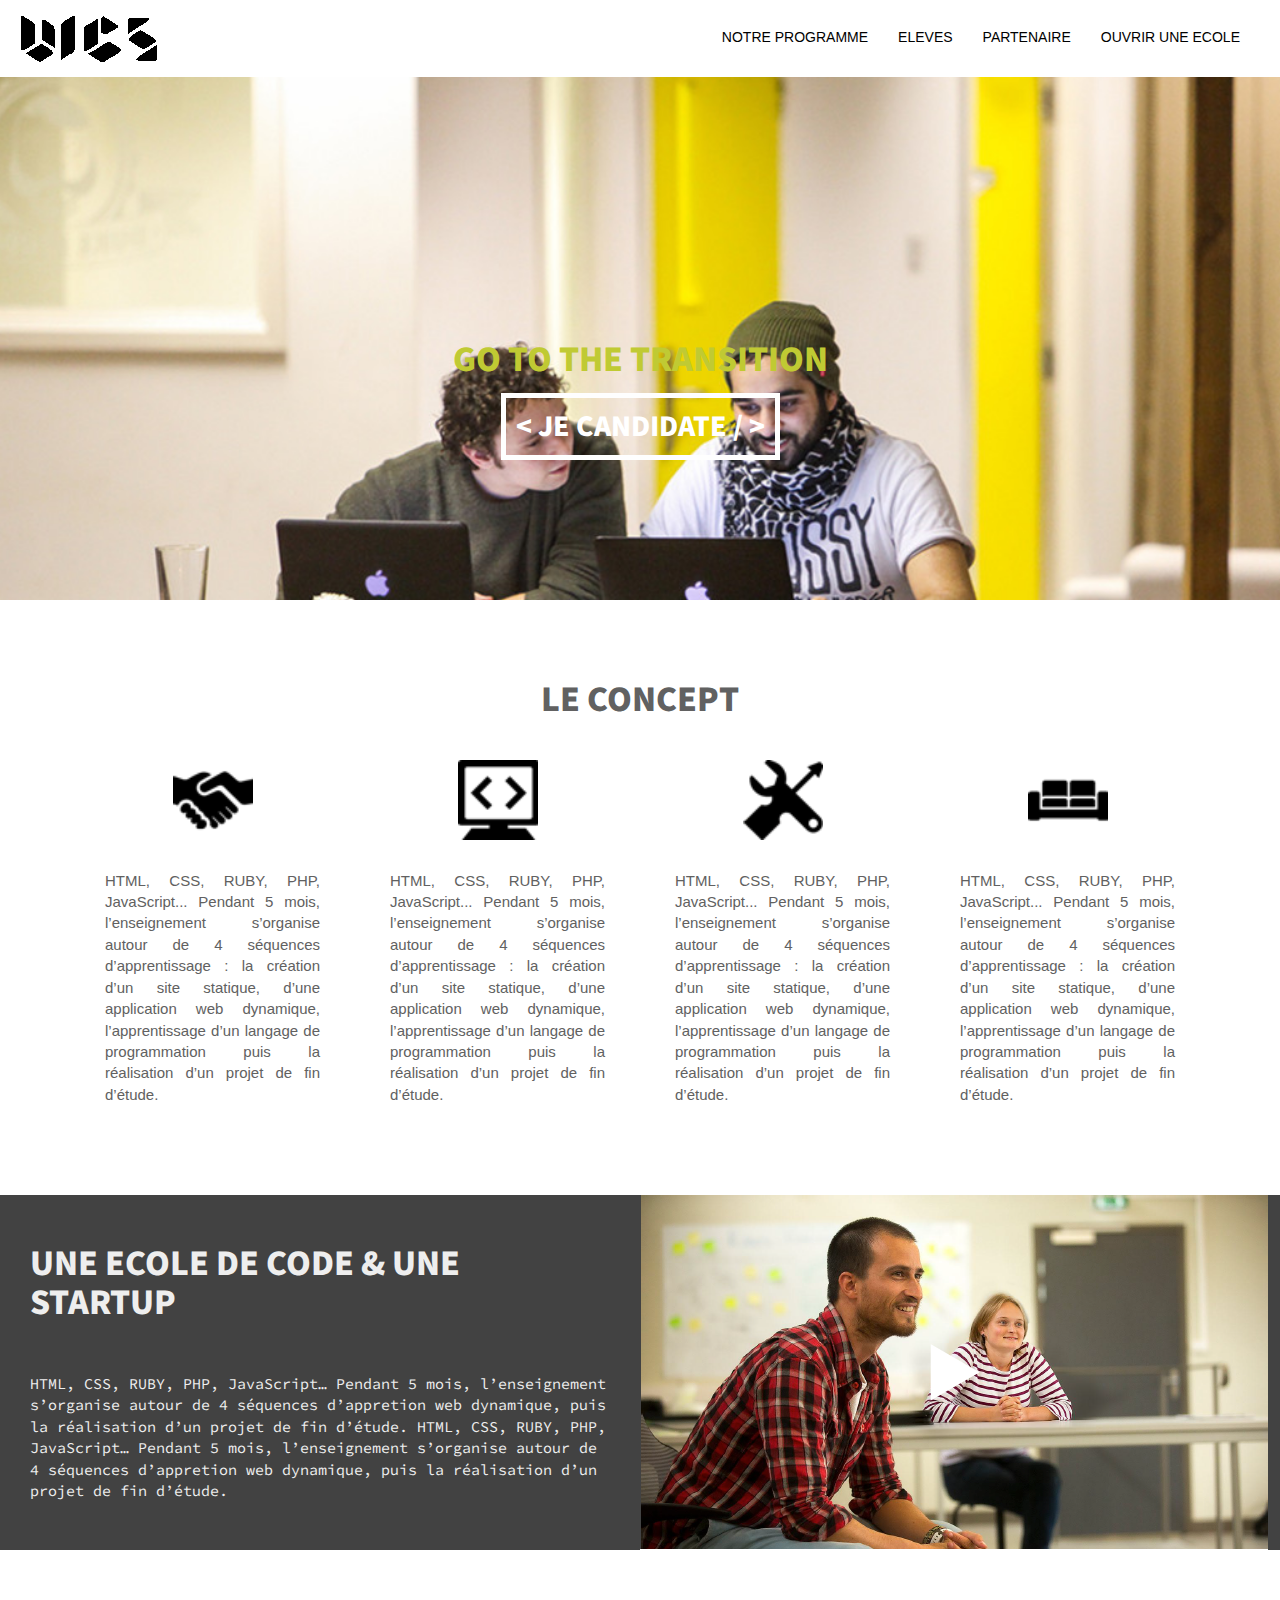
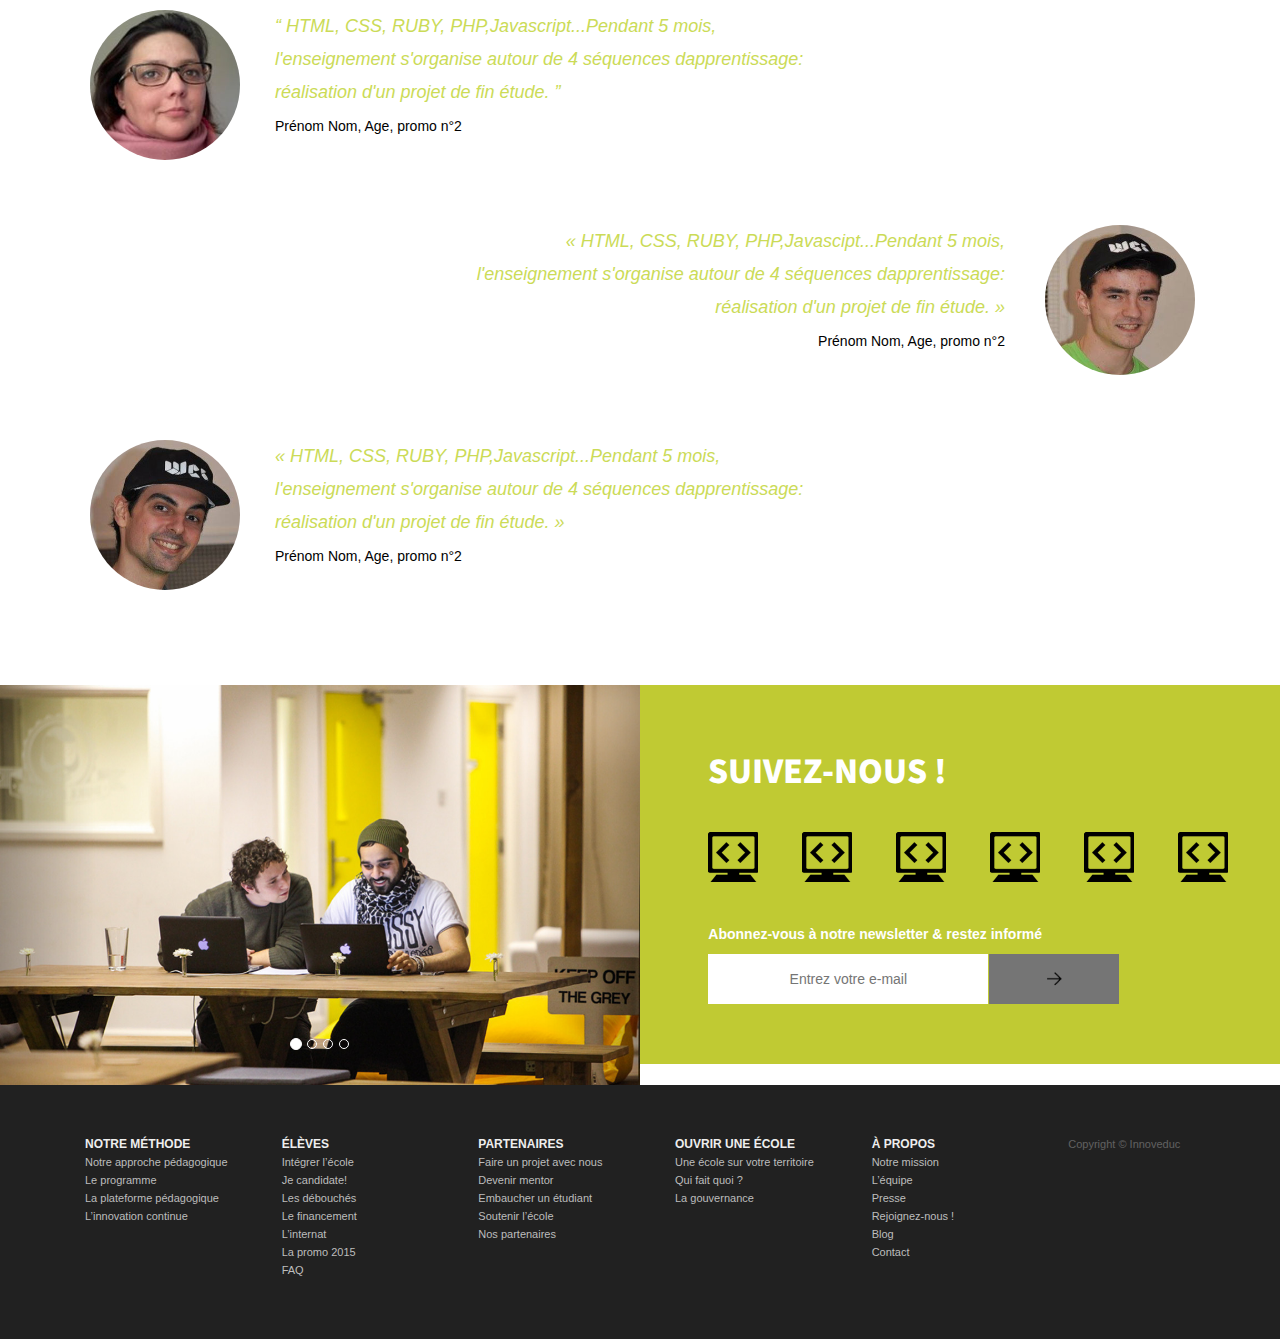
==== commit b2fe50e6: "Merge branch 'flo' into develop" ====
--- a/homepage.html
+++ b/homepage.html
@@ -171,12 +171,12 @@
 					</div>
 					<div class="col-xs-12 col-sm-6" id="newsletter">
 						<div class="row row1">
-							<div class="col-xs-11 col-xs-offset-1">
+							<div class="col-xs-11 col-xs-offset-1 marge_responsive">
 								<h1>Suivez-nous !</h1>
 							</div>
 						</div>
 						<div class="row row2">
-							<div class="col-xs-1 col-sm-1 col-md-1 col-xs-offset-1 first_pictogramme">
+							<div class="col-xs-1 col-sm-1 col-md-1 col-xs-offset-1 first_pictogramme marge_responsive">
 								<img src="img/concept/screencode-black-50.png" alt="#" />
 							</div>
 							<div class="col-xs-1 col-sm-1 col-md-1 col-xs-offset-1 pictogramme">
@@ -196,12 +196,12 @@
 							</div>
 						</div>
 						<div class="row row3">
-							<div class="col-xs-11 col-xs-offset-1">
+							<div class="col-xs-11 col-xs-offset-1 marge_responsive">
 								<p>Abonnez-vous à notre newsletter & restez informé</p>
 							</div>
 						</div>
 						<div class="row row4">
-							<div class="col-xs-11 col-xs-offset-1">
+							<div class="col-xs-11 col-xs-offset-1 marge_responsive">
 								<form method="#" action="#">
 									<input type="email" placeholder="Entrez votre e-mail"/>
 									<input src="img/arrow-right.png" type="image" Value="submit" align="middle"/>
--- a/css/style.css
+++ b/css/style.css
@@ -48,11 +48,6 @@
 	font-weight: 800;
 }
 
-/*img{
-	max-width: 100%;
-	height: auto;
-}*/
-
 /*---- RESPONSIVE GENERAL------*/
 /*
 @media (max-width: 768px) {   /* < 768px est la définition d'un smartphone pour Bootstrap 
@@ -119,6 +114,7 @@
 	background-repeat: no-repeat;
 	background-size: cover;
 	background-position: center;
+	background-attachment: fixed;
 	height: 600px;
 	position: relative;
 }
@@ -186,6 +182,7 @@
 	padding: 50px 70px 70px 70px;
 	color: #616161;
 	background-color: #EEE;
+	background: transparent;
 }
 
 #concept h1{ margin: 30px 0 30px 0;}
@@ -243,6 +240,11 @@
 	color: #EEEEEE;
 	font-family: 'Source Code Pro';
 	font-size: 15px;
+}
+
+.video img{
+	max-width: 100%;
+	height: auto;
 }
 
 /*
@@ -320,7 +322,7 @@
 	width: 150px;
 	height: 150px;
 	margin: 0px auto 35px;
-	box-shadow: 8px 8px 12px #AAA;
+	/*box-shadow: 8px 8px 12px #AAA;*/
 	display: block;
 }
 
@@ -339,7 +341,7 @@
 	width: 150px;
 	height: 150px;
 	margin: 0px auto 35px;
-	box-shadow: 8px 8px 12px #AAA;
+	/*box-shadow: 8px 8px 12px #AAA;*/
 	display: block;
 	float: right;
 }
@@ -350,7 +352,7 @@
 	width: 150px;
 	height: 150px;
 	margin: 0px auto 35px;
-	box-shadow: 8px 8px 12px #AAA;
+	/*box-shadow: 8px 8px 12px #AAA;*/
 	display: block;
 }		
 
@@ -506,6 +508,9 @@
 	#newsletter{
 		padding: 0px 0px;
 	}
+	#newsletter .marge_responsive{
+		margin-left: 0;
+	}
 }
 
 /*-------RESPONSIVE for NEWSLETTER -------*/
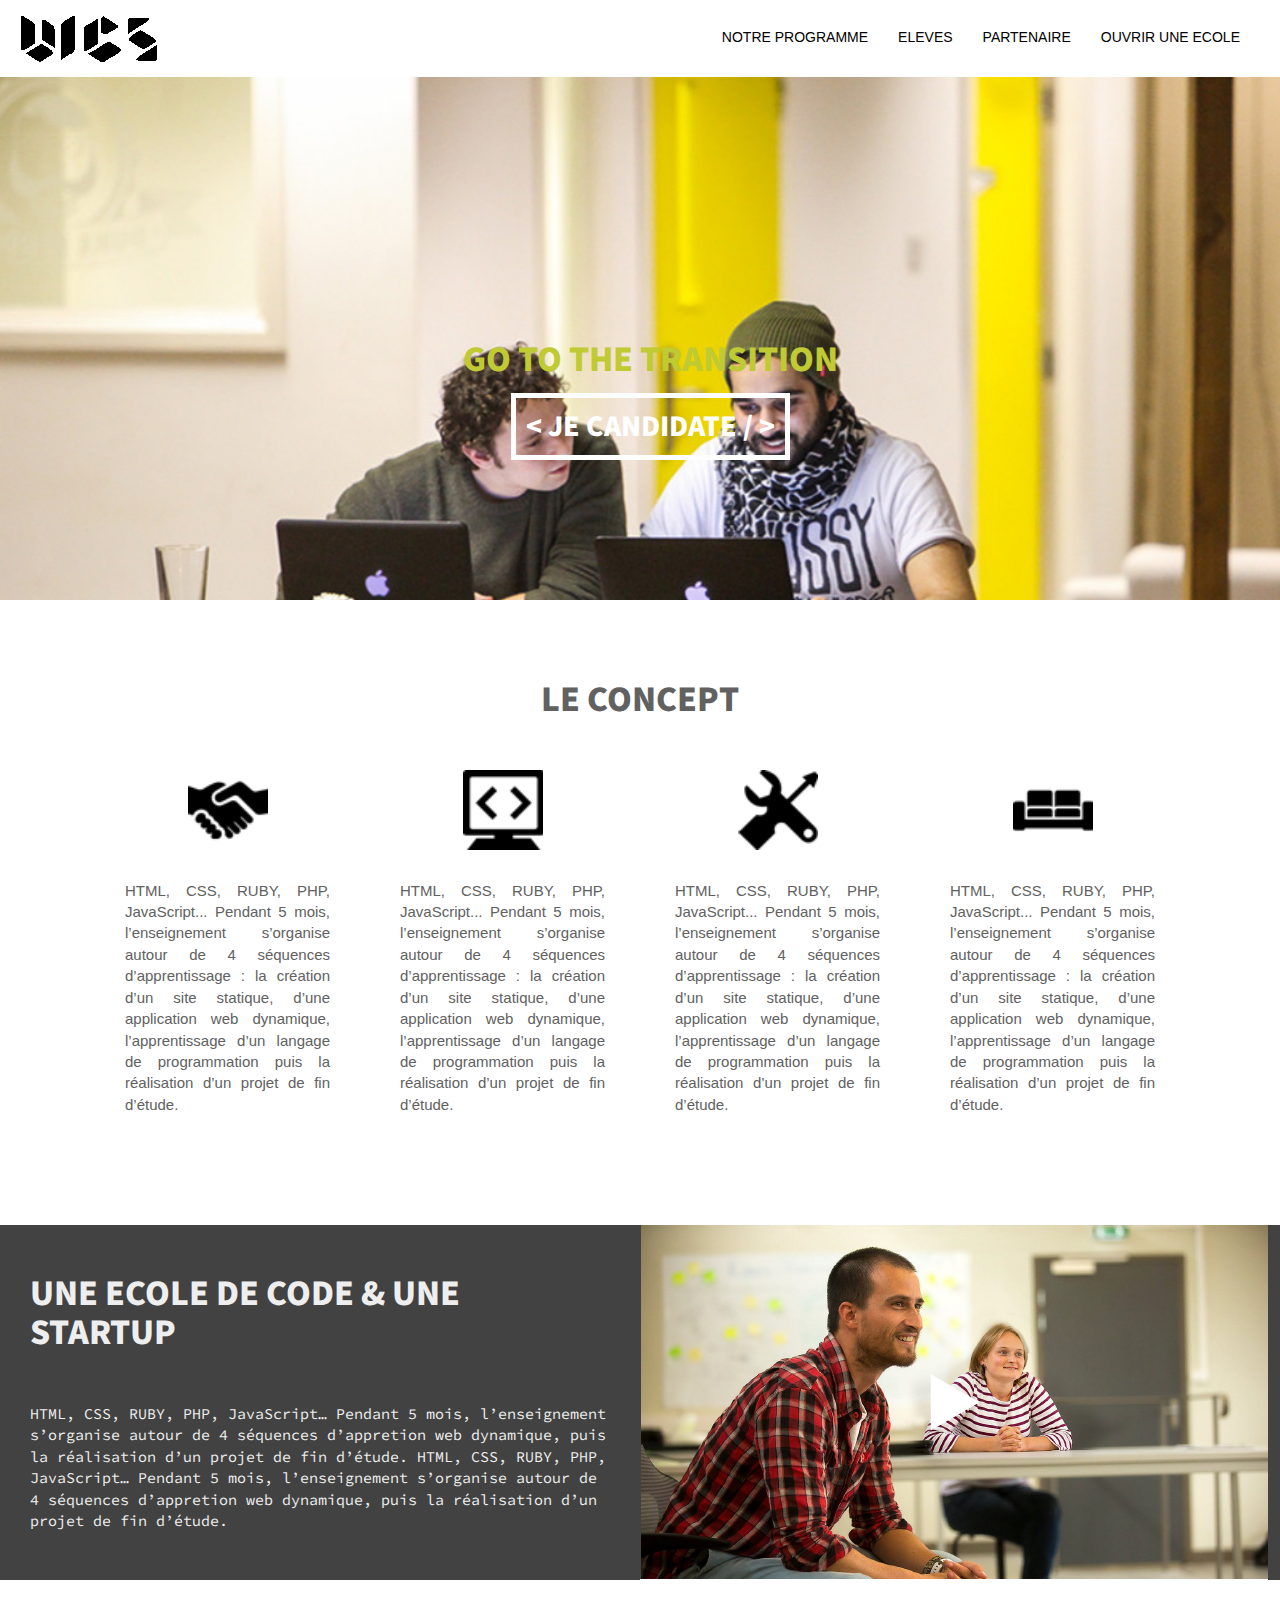
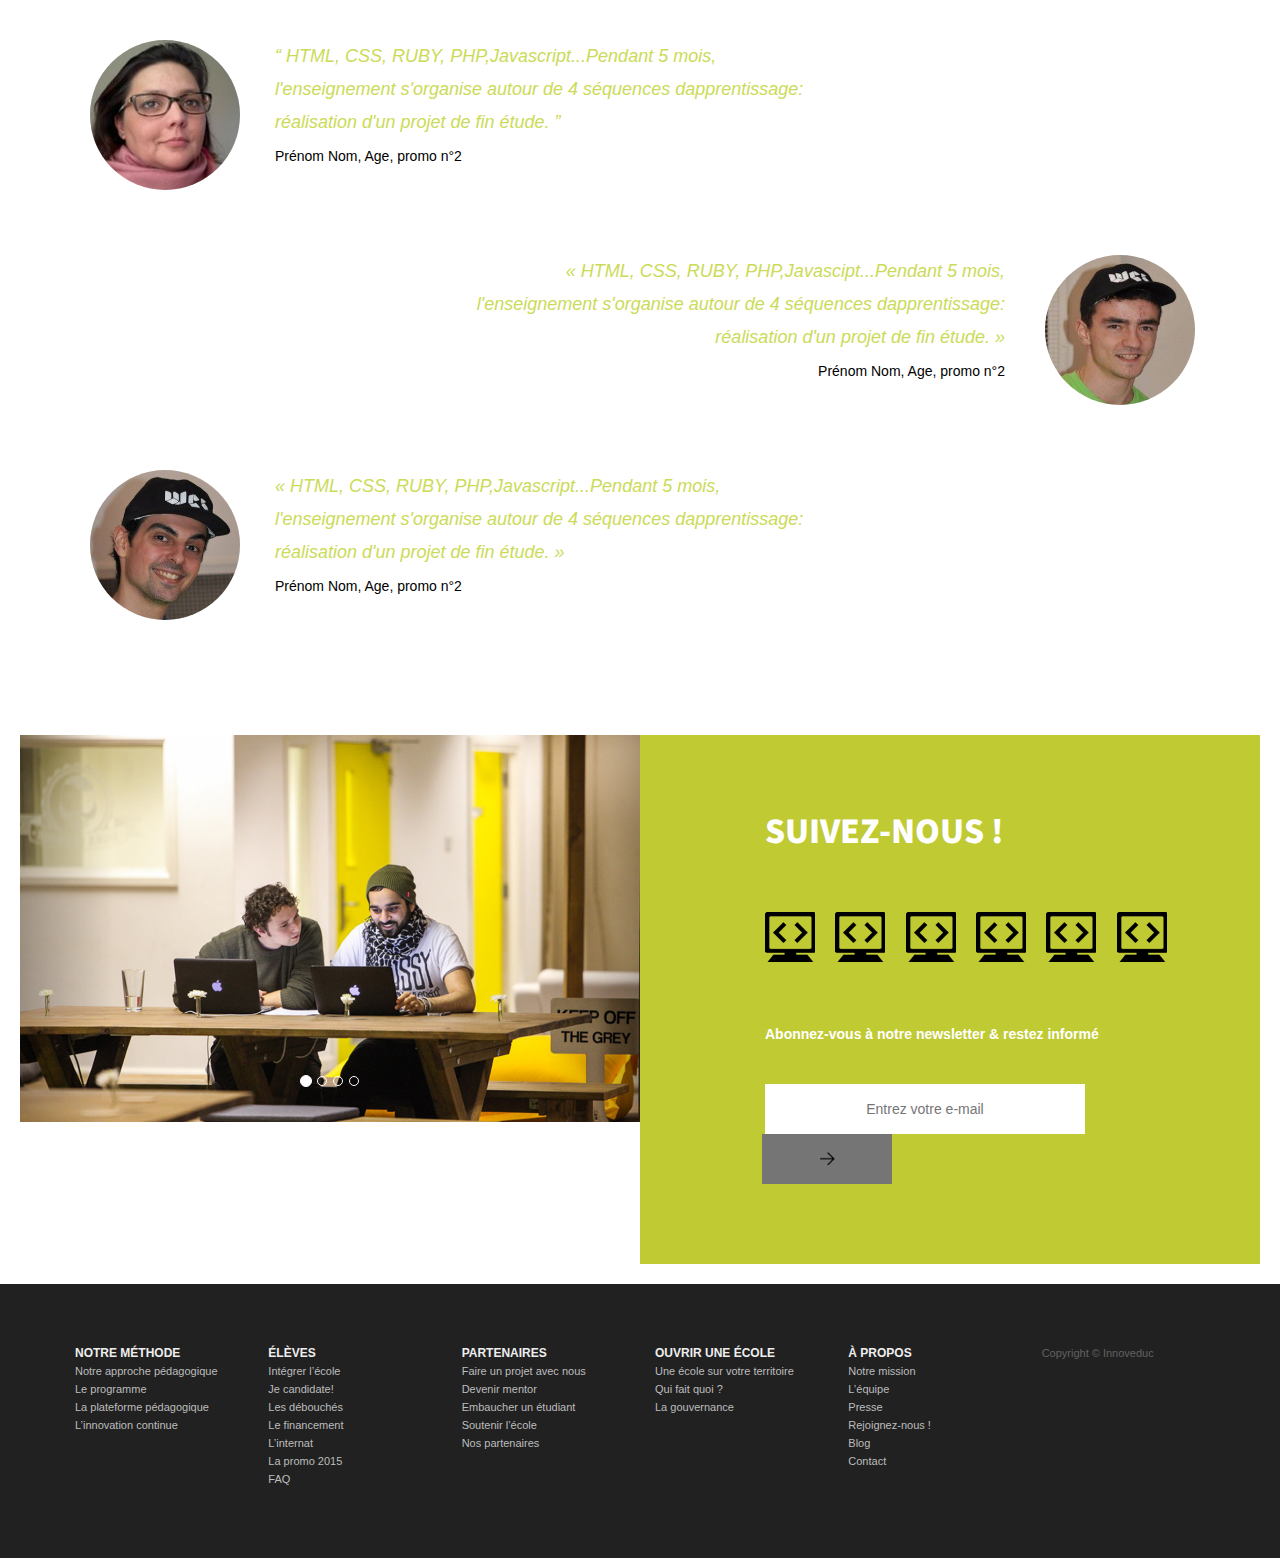
==== commit e0d3bde9: "Responsive footer OK + Ajout lien au menu" ====
--- a/homepage.html
+++ b/homepage.html
@@ -220,51 +220,51 @@
 					<div class="col-md-2 col-sm-4 col-xs-6">
 						<ul>
 							<li class="first_field">NOTRE MÉTHODE</li>
-							<li>Notre approche pédagogique</li>
-							<li>Le programme</li>
-							<li>La plateforme pédagogique</li>
-							<li>L’innovation continue</li>
+							<li><a href="#">Notre approche pédagogique</a></li>
+							<li><a href="#">Le programme</a></li>
+							<li><a href="#">La plateforme pédagogique</a></li>
+							<li><a href="#">L’innovation continue</a></li>
 						</ul>
 					</div>
 					<div class="col-md-2 col-sm-4 col-xs-6">
 						<ul>
 							<li class="first_field">ÉLÈVES</li>
-							<li>Intégrer l’école</li>
-							<li>Je candidate!</li>
-							<li>Les débouchés</li>
-							<li>Le financement</li>
-							<li>L’internat</li>
-							<li>La promo 2015</li>
-							<li>FAQ</li>
+							<li><a href="#">Intégrer l’école</a></li>
+							<li><a href="#">Je candidate!</a></li>
+							<li><a href="#">Les débouchés</a></li>
+							<li><a href="#">Le financement</a></li>
+							<li><a href="#">L’internat</a></li>
+							<li><a href="#">La promo 2015</a></li>
+							<li><a href="#">FAQ</a></li>
 						</ul>
 					</div>
 					<div class="col-md-2 col-sm-4 col-xs-6">
 						<ul>
 							<li class="first_field">PARTENAIRES</li>
-							<li>Faire un projet avec nous</li>
-							<li>Devenir mentor</li>
-							<li>Embaucher un étudiant</li>
-							<li>Soutenir l’école</li>
-							<li>Nos partenaires</li>
+							<li><a href="#">Faire un projet avec nous</a></li>
+							<li><a href="#">Devenir mentor</a></li>
+							<li><a href="#">Embaucher un étudiant</a></li>
+							<li><a href="#">Soutenir l’école</a></li>
+							<li><a href="#">Nos partenaires</a></li>
 						</ul>
 					</div>
 					<div class="col-md-2 col-sm-4 col-xs-6">
 						<ul>
 							<li class="first_field">OUVRIR UNE ÉCOLE</li>
-							<li>Une école sur votre territoire</li>
-							<li>Qui fait quoi ?</li>
-							<li>La gouvernance</li>
+							<li><a href="#">Une école sur votre territoire</a></li>
+							<li><a href="#">Qui fait quoi ?</a></li>
+							<li><a href="#">La gouvernance</a></li>
 						</ul>
 					</div>
 					<div class="col-md-2 col-sm-4 col-xs-6">
 						<ul>
 							<li class="first_field">À PROPOS</li>
-							<li>Notre mission</li>
-							<li>L’équipe</li>
-							<li>Presse</li>
-							<li>Rejoignez-nous !</li>
-							<li>Blog</li>
-							<li>Contact</li>
+							<li><a href="#">Notre mission</a></li>
+							<li><a href="#">L’équipe</a></li>
+							<li><a href="#">Presse</a></li>
+							<li><a href="#">Rejoignez-nous !</a></li>
+							<li><a href="#">Blog</a></li>
+							<li><a href="#">Contact</a></li>
 						</ul>	
 					</div>
 					<div class="col-md-2 col-sm-4 col-xs-6">
--- a/css/style.css
+++ b/css/style.css
@@ -97,6 +97,7 @@
 	background-color: #cbdb57;
 }
 
+
 /*-------RESPONSIVE for NAVBAR---------*/
 
 /*
@@ -155,14 +156,6 @@
 	background-color: #C0CA33;
 }
 
-@media (max-width: 768px){
-	.accroche{
-		bottom: 150px;
-	}
-	.bouton{
-		bottom: 50px;
-	}
-}
 
 /*---------RESPONSIVE for HEADER----------*/
 
@@ -240,11 +233,6 @@
 	color: #EEEEEE;
 	font-family: 'Source Code Pro';
 	font-size: 15px;
-}
-
-.video img{
-	max-width: 100%;
-	height: auto;
 }
 
 /*
@@ -306,8 +294,7 @@
     			$ TEMOIGNAGES
 \*------------------------------------*/
 
-.row_temoignage{
-	margin: 10px;
+.row{margin: 10px;
 	padding: 10px 10px;
 }
 
@@ -420,10 +407,14 @@
 
 #newsletter{
 	background-color: #C0CA33;
+	padding: 30px;
 	color: white;
 	font-weight: 600;
-	padding: 30px 0px;
-}
+	padding: 30px 50px;
+}
+
+
+.social img{margin: 30px 10px;}
 
 
 #newsletter form{
@@ -438,7 +429,7 @@
 	height: 50px;
 }
 #newsletter input[type="email"]{
-	width: 280px;
+	width: 320px;
 	color: black;
 	padding: 5px;
 	font-weight: normal;
@@ -453,6 +444,7 @@
 	padding: 15px 55px;
 }
 
+
 #newsletter .row1{
 	margin-top: 17px;
 }
@@ -534,7 +526,7 @@
 }
 
 
-.footer li{
+.footer li a{
 	color: #BDBDBD;
 }
 	
@@ -554,7 +546,8 @@
 
 .footer ul{
 	list-style: none;
-	padding-left: 35px;
+	padding-left: 15px;
+	padding-right: 15px;
 }
 
 .p_concept p{
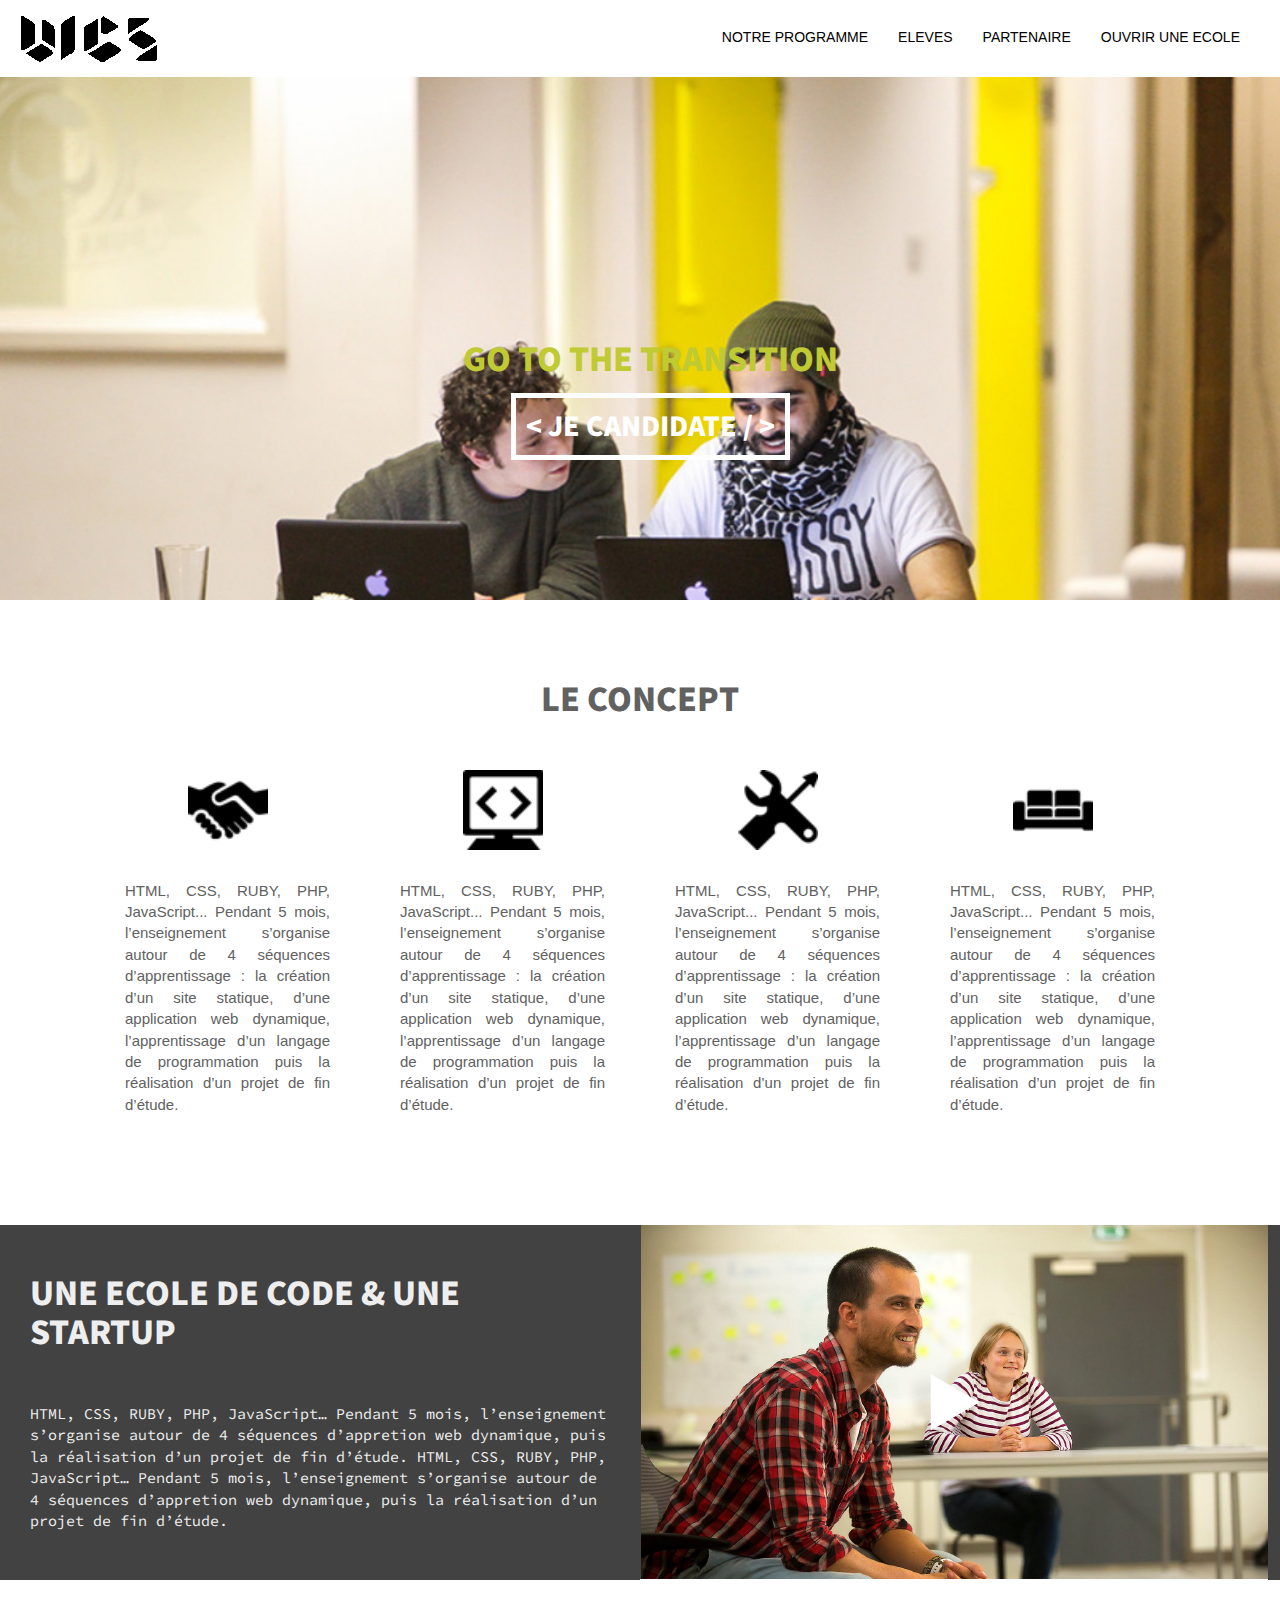
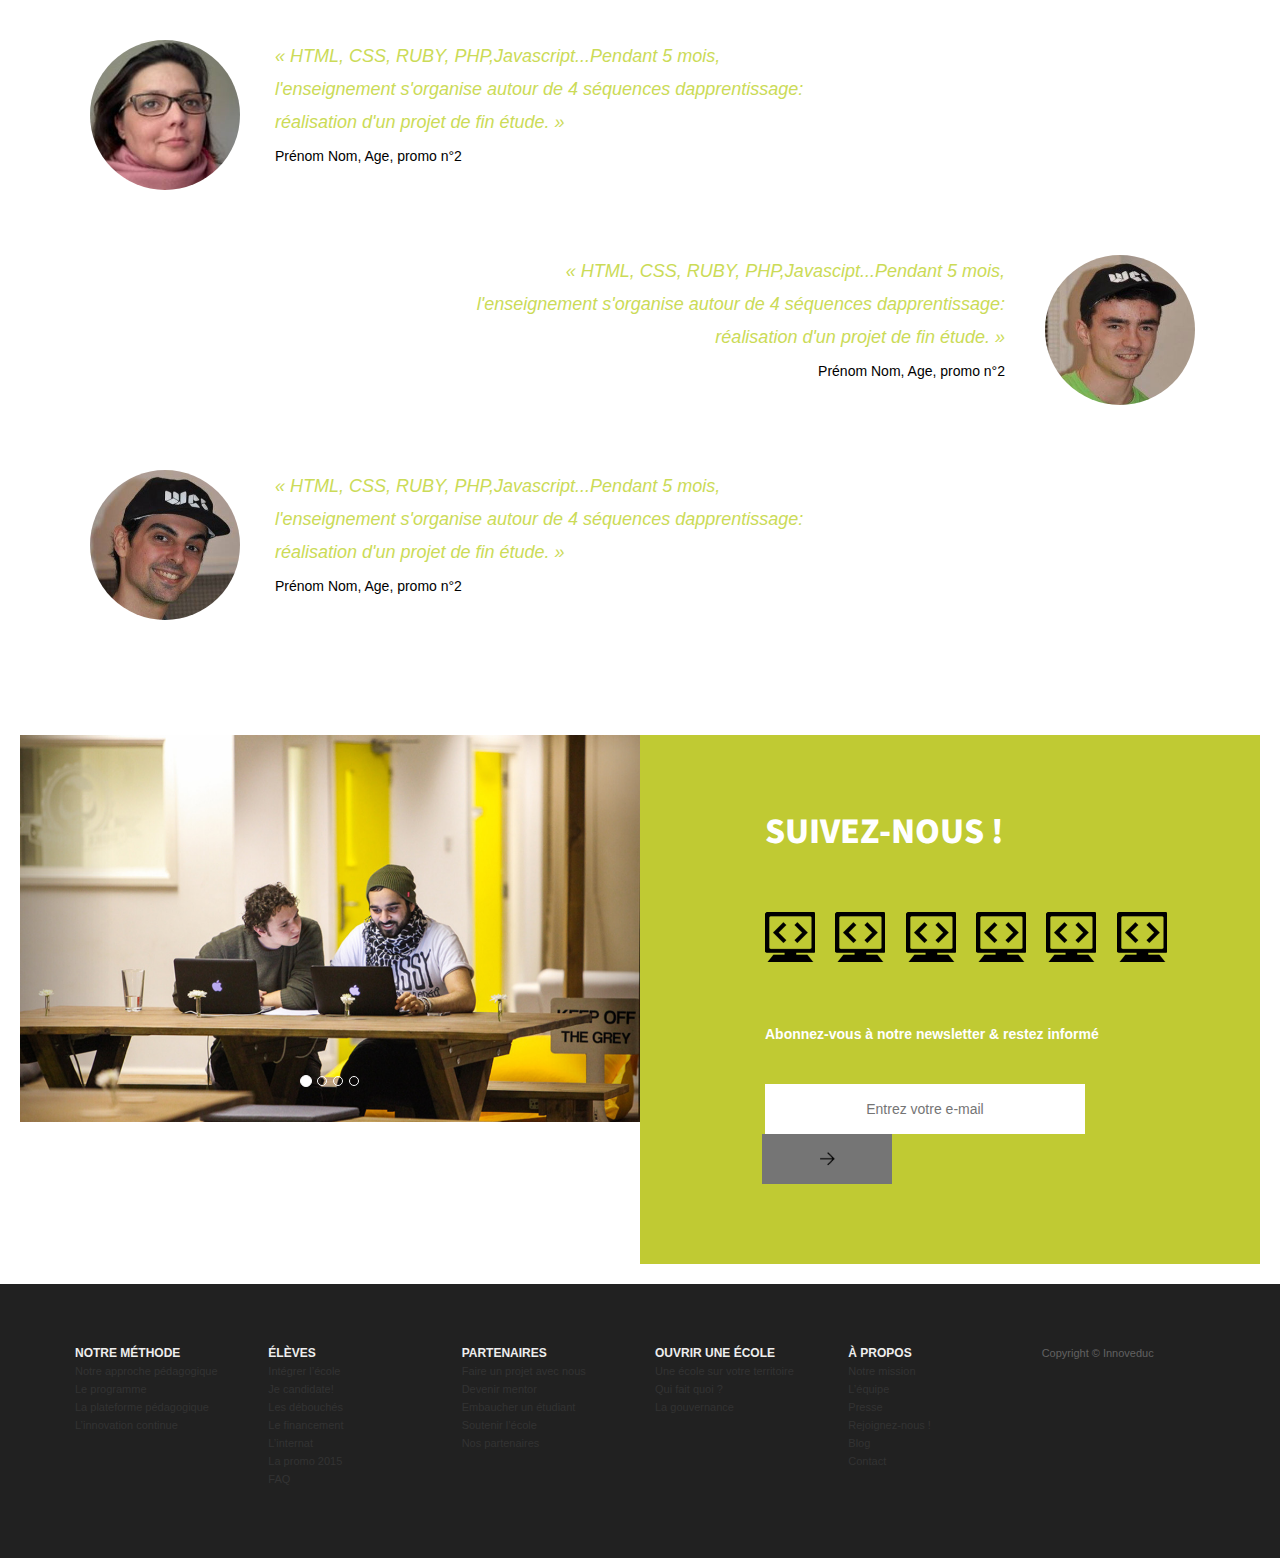
==== commit 976c6e0a: "guillemet" ====
--- a/homepage.html
+++ b/homepage.html
@@ -105,8 +105,8 @@
 				</div>
 				<div class="col-xs-12 col-md-6 col-md offset-4" text-align="center">
 					<p class="Para">
-					&ldquo; HTML, CSS, RUBY, PHP,Javascript...Pendant 5 mois, 
-					l'enseignement s'organise autour de 4 séquences dapprentissage: réalisation d'un projet de fin étude. &rdquo;
+					&#171; HTML, CSS, RUBY, PHP,Javascript...Pendant 5 mois, 
+					l'enseignement s'organise autour de 4 séquences dapprentissage: réalisation d'un projet de fin étude. &#187;
 					<br/><span>Prénom Nom, Age, promo n°2</span>
 					</p>
 				</div>
@@ -220,51 +220,51 @@
 					<div class="col-md-2 col-sm-4 col-xs-6">
 						<ul>
 							<li class="first_field">NOTRE MÉTHODE</li>
-							<li><a href="#">Notre approche pédagogique</a></li>
-							<li><a href="#">Le programme</a></li>
-							<li><a href="#">La plateforme pédagogique</a></li>
-							<li><a href="#">L’innovation continue</a></li>
+							<li>Notre approche pédagogique</li>
+							<li>Le programme</li>
+							<li>La plateforme pédagogique</li>
+							<li>L’innovation continue</li>
 						</ul>
 					</div>
 					<div class="col-md-2 col-sm-4 col-xs-6">
 						<ul>
 							<li class="first_field">ÉLÈVES</li>
-							<li><a href="#">Intégrer l’école</a></li>
-							<li><a href="#">Je candidate!</a></li>
-							<li><a href="#">Les débouchés</a></li>
-							<li><a href="#">Le financement</a></li>
-							<li><a href="#">L’internat</a></li>
-							<li><a href="#">La promo 2015</a></li>
-							<li><a href="#">FAQ</a></li>
+							<li>Intégrer l’école</li>
+							<li>Je candidate!</li>
+							<li>Les débouchés</li>
+							<li>Le financement</li>
+							<li>L’internat</li>
+							<li>La promo 2015</li>
+							<li>FAQ</li>
 						</ul>
 					</div>
 					<div class="col-md-2 col-sm-4 col-xs-6">
 						<ul>
 							<li class="first_field">PARTENAIRES</li>
-							<li><a href="#">Faire un projet avec nous</a></li>
-							<li><a href="#">Devenir mentor</a></li>
-							<li><a href="#">Embaucher un étudiant</a></li>
-							<li><a href="#">Soutenir l’école</a></li>
-							<li><a href="#">Nos partenaires</a></li>
+							<li>Faire un projet avec nous</li>
+							<li>Devenir mentor</li>
+							<li>Embaucher un étudiant</li>
+							<li>Soutenir l’école</li>
+							<li>Nos partenaires</li>
 						</ul>
 					</div>
 					<div class="col-md-2 col-sm-4 col-xs-6">
 						<ul>
 							<li class="first_field">OUVRIR UNE ÉCOLE</li>
-							<li><a href="#">Une école sur votre territoire</a></li>
-							<li><a href="#">Qui fait quoi ?</a></li>
-							<li><a href="#">La gouvernance</a></li>
+							<li>Une école sur votre territoire</li>
+							<li>Qui fait quoi ?</li>
+							<li>La gouvernance</li>
 						</ul>
 					</div>
 					<div class="col-md-2 col-sm-4 col-xs-6">
 						<ul>
 							<li class="first_field">À PROPOS</li>
-							<li><a href="#">Notre mission</a></li>
-							<li><a href="#">L’équipe</a></li>
-							<li><a href="#">Presse</a></li>
-							<li><a href="#">Rejoignez-nous !</a></li>
-							<li><a href="#">Blog</a></li>
-							<li><a href="#">Contact</a></li>
+							<li>Notre mission</li>
+							<li>L’équipe</li>
+							<li>Presse</li>
+							<li>Rejoignez-nous !</li>
+							<li>Blog</li>
+							<li>Contact</li>
 						</ul>	
 					</div>
 					<div class="col-md-2 col-sm-4 col-xs-6">
--- a/css/style.css
+++ b/css/style.css
@@ -388,6 +388,7 @@
 #slider{
     padding-left: 0px;
     padding-right: 0px;
+    height: 360px;
 }
 
 
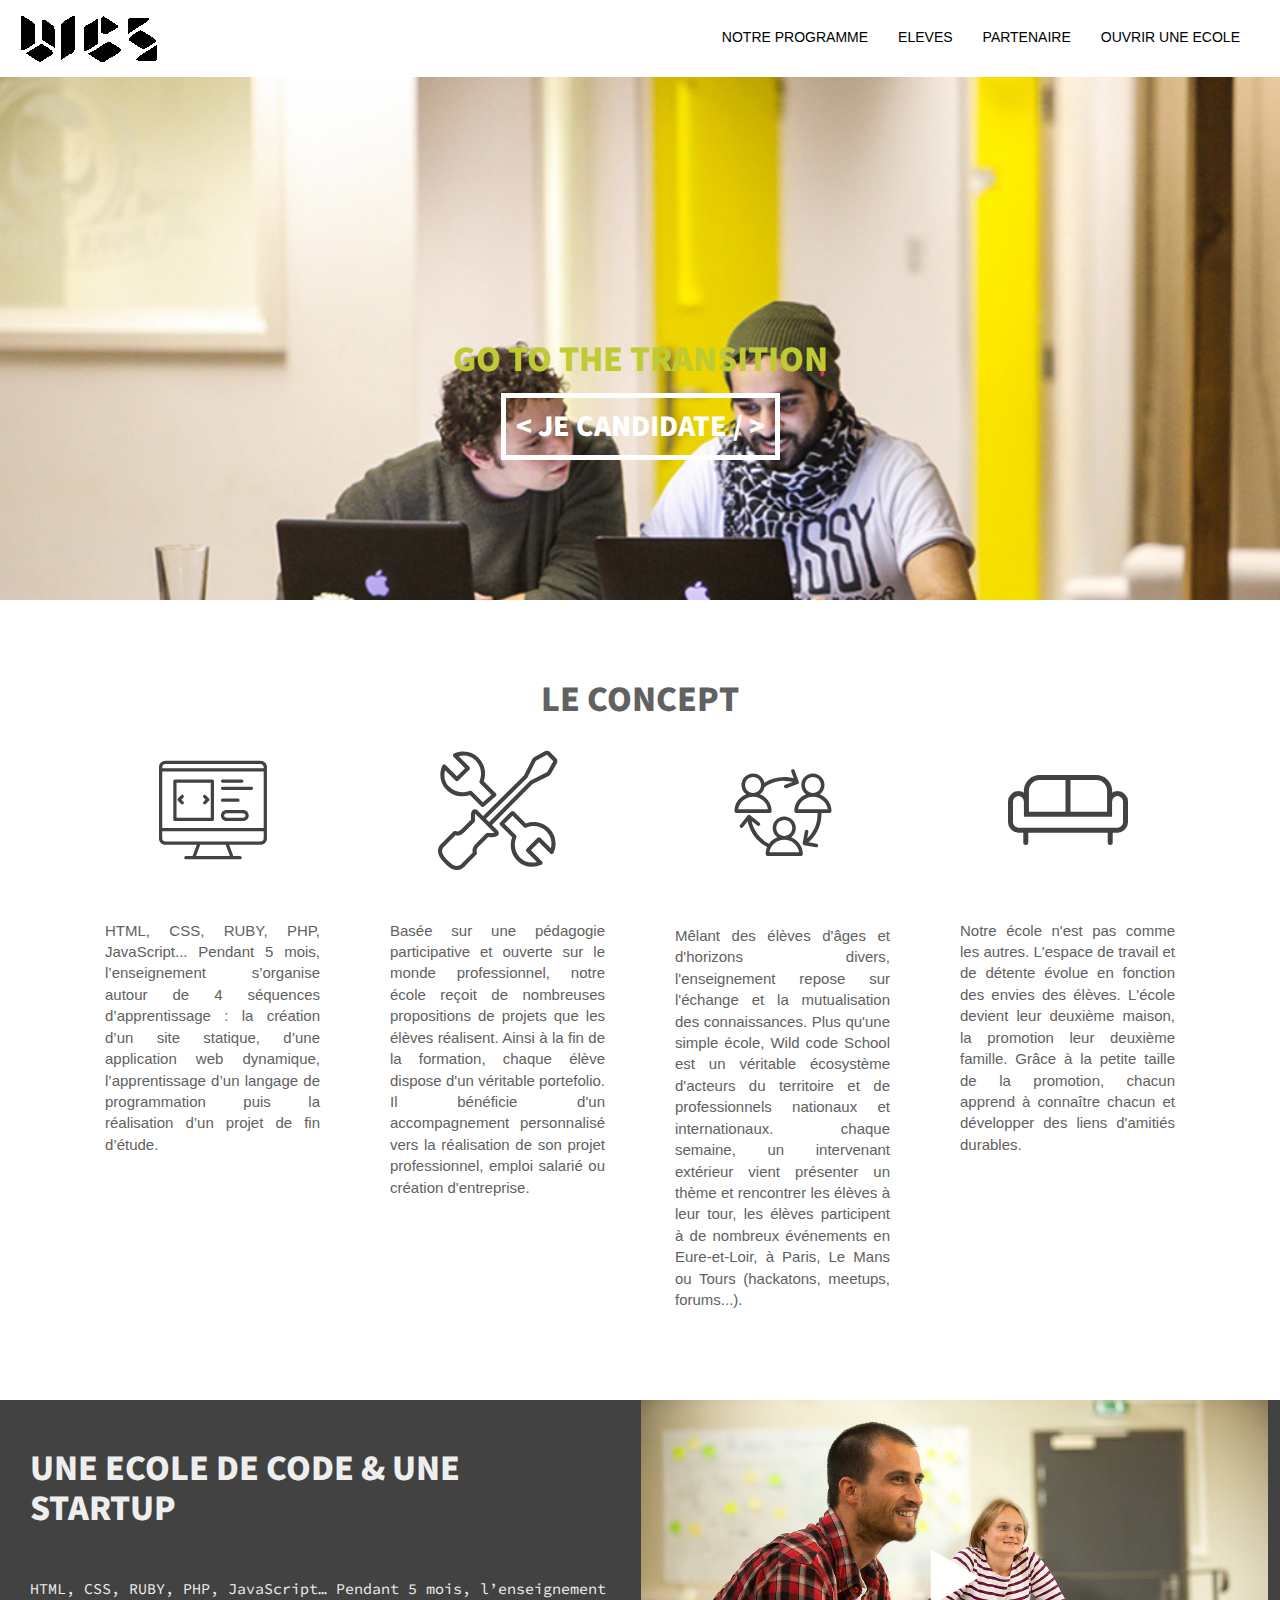
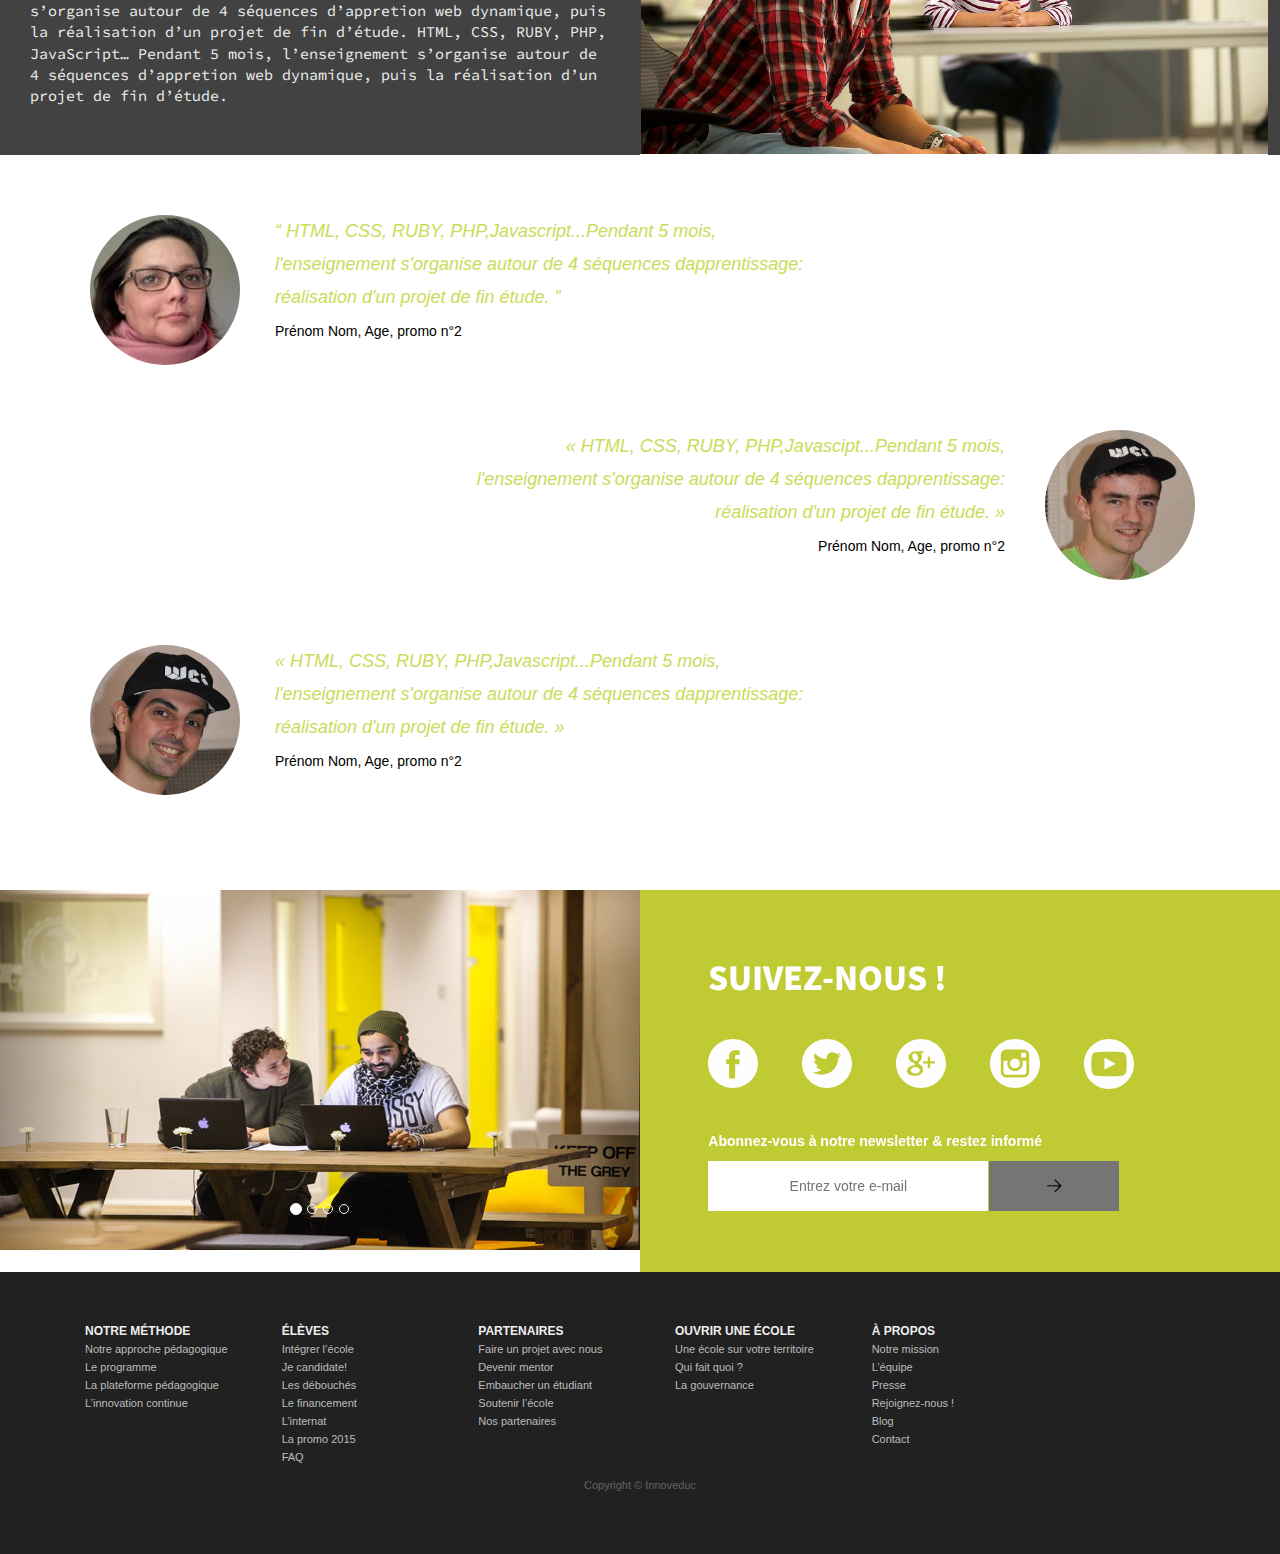
==== commit 6b7626ed: "reglage" ====
--- a/homepage.html
+++ b/homepage.html
@@ -54,20 +54,20 @@
 				<h1>Le concept</h1>
 				<div class ="row">
 					<div class="col-md-3 col-sm-6 col-xs-12">
-						<img src="img/concept/handshake-black-50.png" alt="#" />
+						<img src="img/concept/code.svg" alt="picto code" width="120px" />
 						<p>HTML, CSS, RUBY, PHP, JavaScript... Pendant 5 mois, l’enseignement s’organise autour de 4 séquences d’apprentissage : la création d’un site statique, d’une application web dynamique, l’apprentissage d’un langage de programmation puis la réalisation d’un projet de fin d’étude.</p>
 					</div>
 					<div class="col-md-3 col-sm-6 col-xs-12">
-						<img src="img/concept/screencode-black-50.png" alt="#" />
-						<p>HTML, CSS, RUBY, PHP, JavaScript... Pendant 5 mois, l’enseignement s’organise autour de 4 séquences d’apprentissage : la création d’un site statique, d’une application web dynamique, l’apprentissage d’un langage de programmation puis la réalisation d’un projet de fin d’étude.</p>
-					</div>
-					<div class="col-md-3 col-sm-6 col-xs-12">
-						<img src="img/concept/screwdriver-black-50.png" alt="#" />
-						<p>HTML, CSS, RUBY, PHP, JavaScript... Pendant 5 mois, l’enseignement s’organise autour de 4 séquences d’apprentissage : la création d’un site statique, d’une application web dynamique, l’apprentissage d’un langage de programmation puis la réalisation d’un projet de fin d’étude.</p>
-					</div>
-					<div class="col-md-3 col-sm-6 col-xs-12">
-						<img src="img/concept/sofa-black-50.png" alt="#" />
-						<p>HTML, CSS, RUBY, PHP, JavaScript... Pendant 5 mois, l’enseignement s’organise autour de 4 séquences d’apprentissage : la création d’un site statique, d’une application web dynamique, l’apprentissage d’un langage de programmation puis la réalisation d’un projet de fin d’étude.</p>
+						<img src="img/concept/outils.svg" alt="picto outils" width="120px" />
+						<p>Basée sur une pédagogie participative et ouverte sur le monde professionnel, notre école reçoit de nombreuses propositions de projets que les élèves réalisent. Ainsi à la fin de la formation, chaque élève dispose d'un véritable portefolio. Il bénéficie d'un accompagnement personnalisé vers la réalisation de son projet professionnel, emploi salarié ou création d'entreprise.</p>
+					</div>
+					<div class="col-md-3 col-sm-6 col-xs-12">
+						<img src="img/concept/community.svg" alt="picto community" width="120px"/>
+						<p>Mêlant des élèves d'âges et d'horizons divers, l'enseignement repose sur l'échange et la mutualisation des connaissances. Plus qu'une simple école, Wild code School est un véritable écosystème d'acteurs du territoire et de professionnels nationaux et internationaux. chaque semaine, un intervenant extérieur vient présenter un thème et rencontrer les élèves à leur tour, les élèves participent à de nombreux événements en Eure-et-Loir, à Paris, Le Mans ou Tours (hackatons, meetups, forums...).</p>
+					</div>
+					<div class="col-md-3 col-sm-6 col-xs-12">
+						<img src="img/concept/sofa.svg" alt="picto sofa" width="120px"/>
+						<p>Notre école n'est pas comme les autres. L'espace de travail et de détente évolue en fonction des envies des élèves. L'école devient leur deuxième maison, la promotion leur deuxième famille. Grâce à la petite taille de la promotion, chacun apprend à connaître chacun et développer des liens d'amitiés durables.</p>
 					</div>
 				</div>  <!-- FIN DIV .row -->
 			</div>   <!--FIN DIV .containre #CONCEPT -->
@@ -105,8 +105,8 @@
 				</div>
 				<div class="col-xs-12 col-md-6 col-md offset-4" text-align="center">
 					<p class="Para">
-					&#171; HTML, CSS, RUBY, PHP,Javascript...Pendant 5 mois, 
-					l'enseignement s'organise autour de 4 séquences dapprentissage: réalisation d'un projet de fin étude. &#187;
+					&ldquo; HTML, CSS, RUBY, PHP,Javascript...Pendant 5 mois, 
+					l'enseignement s'organise autour de 4 séquences dapprentissage: réalisation d'un projet de fin étude. &rdquo;
 					<br/><span>Prénom Nom, Age, promo n°2</span>
 					</p>
 				</div>
@@ -177,22 +177,19 @@
 						</div>
 						<div class="row row2">
 							<div class="col-xs-1 col-sm-1 col-md-1 col-xs-offset-1 first_pictogramme marge_responsive">
-								<img src="img/concept/screencode-black-50.png" alt="#" />
-							</div>
-							<div class="col-xs-1 col-sm-1 col-md-1 col-xs-offset-1 pictogramme">
-								<img src="img/concept/screencode-black-50.png" alt="#" />
-							</div>
-							<div class="col-xs-1 col-sm-1 col-md-1 col-xs-offset-1 pictogramme">
-								<img src="img/concept/screencode-black-50.png" alt="#" />
-							</div>
-							<div class="col-xs-1 col-sm-1 col-md-1 col-xs-offset-1 pictogramme">
-								<img src="img/concept/screencode-black-50.png" alt="#" />
-							</div>
-							<div class="col-xs-1 col-sm-1 col-md-1 col-xs-offset-1 pictogramme">
-								<img src="img/concept/screencode-black-50.png" alt="#" />
-							</div>
-							<div class="col-xs-1 col-sm-1 col-md-1 col-xs-offset-1 pictogramme">
-								<img src="img/concept/screencode-black-50.png" alt="#" />
+								<a href="https://www.facebook.com/wildcodeschool"><img src="img/social/facebook.svg" alt="Facebook" /></a>
+							</div>
+							<div class="col-xs-1 col-sm-1 col-md-1 col-xs-offset-1 pictogramme">
+								<a href="https://twitter.com/WildCodeSchool"><img src="img/social/twitter.svg" alt="Twitter" /></a>
+							</div>
+							<div class="col-xs-1 col-sm-1 col-md-1 col-xs-offset-1 pictogramme">
+								<a href="https://plus.google.com/107991817182549244708/posts"><img src="img/social/google.svg" alt="Google+" /></a>
+							</div>
+							<div class="col-xs-1 col-sm-1 col-md-1 col-xs-offset-1 pictogramme">
+								<a href="https://instagram.com/wildcodeschool/"><img src="img/social/instagram.svg" alt="Instagram"/></a>
+							</div>
+							<div class="col-xs-1 col-sm-1 col-md-1 col-xs-offset-1 pictogramme">
+								<a href="https://www.youtube.com/channel/UCi99G_0QPx5sYsK8zdvQzfw/feed"><img src="img/social/youtube.svg" alt="Youtube" width="50px" /></a>
 							</div>
 						</div>
 						<div class="row row3">
@@ -267,13 +264,14 @@
 							<li>Contact</li>
 						</ul>	
 					</div>
-					<div class="col-md-2 col-sm-4 col-xs-6">
+					<!--<div class="col-md-2 col-sm-4 col-xs-6">
 						<ul>
 							<li class="copyright">Copyright © Innoveduc</li>
 						</ul>
-					</div>
-				</div>
-			</div>
+					</div>-->
+				</div>
+			</div>
+				<p class="copyright">Copyright © Innoveduc<p>
 		</section>
 		<script src="js/jquery.js"></script>
 		<script src="js/bootstrap.js"></script>
--- a/css/style.css
+++ b/css/style.css
@@ -72,7 +72,7 @@
 }
 
 .nav_bar_menu{
-	background-color: rgba(255,255,255,0.8);
+	background-color: rgba(255,255,255,0.9);
 }
 
 .nav > li > a:hover{
@@ -96,7 +96,6 @@
 .navbar-toggle .icon-bar {
 	background-color: #cbdb57;
 }
-
 
 /*-------RESPONSIVE for NAVBAR---------*/
 
@@ -156,6 +155,14 @@
 	background-color: #C0CA33;
 }
 
+@media (max-width: 768px){
+	.accroche{
+		bottom: 150px;
+	}
+	.bouton{
+		bottom: 50px;
+	}
+}
 
 /*---------RESPONSIVE for HEADER----------*/
 
@@ -187,12 +194,12 @@
 	font-size: 15px;
 }
 
-#concept img{   /* passage de 50px à 80px pour la taille des images
+/*#concept img{   /* passage de 50px à 80px pour la taille des images
 						--> Demander icônes "concept" en 80/80px *.png au graphiste ou *.svg  */
-	height: 80px;
+	/*height: 80px;
 	width: 80px;
 	margin: 10px;
-}
+}*/
 
 
 
@@ -215,7 +222,7 @@
 #section_video{
 	font-size: 0;
 	color: #EEEEEE;
-		background: #424242;
+	background: #424242;
 }
 
 .video{
@@ -233,6 +240,11 @@
 	color: #EEEEEE;
 	font-family: 'Source Code Pro';
 	font-size: 15px;
+}
+
+.video img{
+	max-width: 100%;
+	height: auto;
 }
 
 /*
@@ -294,7 +306,8 @@
     			$ TEMOIGNAGES
 \*------------------------------------*/
 
-.row{margin: 10px;
+.row_temoignage{
+	margin: 10px;
 	padding: 10px 10px;
 }
 
@@ -388,9 +401,12 @@
 #slider{
     padding-left: 0px;
     padding-right: 0px;
-    height: 360px;
-}
-
+}
+
+.carousel-inner > .item > img{
+       width:710px;
+       height:360px;
+     }
 
 
 /*-------- RESPONSIVE for EVENEMENT & SLIDER------*/
@@ -408,14 +424,10 @@
 
 #newsletter{
 	background-color: #C0CA33;
-	padding: 30px;
 	color: white;
 	font-weight: 600;
-	padding: 30px 50px;
-}
-
-
-.social img{margin: 30px 10px;}
+	padding: 31.5px 0px;
+}
 
 
 #newsletter form{
@@ -430,7 +442,7 @@
 	height: 50px;
 }
 #newsletter input[type="email"]{
-	width: 320px;
+	width: 280px;
 	color: black;
 	padding: 5px;
 	font-weight: normal;
@@ -445,7 +457,6 @@
 	padding: 15px 55px;
 }
 
-
 #newsletter .row1{
 	margin-top: 17px;
 }
@@ -527,7 +538,7 @@
 }
 
 
-.footer li a{
+.footer li{
 	color: #BDBDBD;
 }
 	
@@ -537,8 +548,9 @@
 	font-size: 12px;
 }
 
-ul .copyright{
+/*ul */.copyright{
 	color: #616161;
+	text-align: center;
 }
 
 .footer div{
@@ -547,8 +559,7 @@
 
 .footer ul{
 	list-style: none;
-	padding-left: 15px;
-	padding-right: 15px;
+	padding-left: 35px;
 }
 
 .p_concept p{
